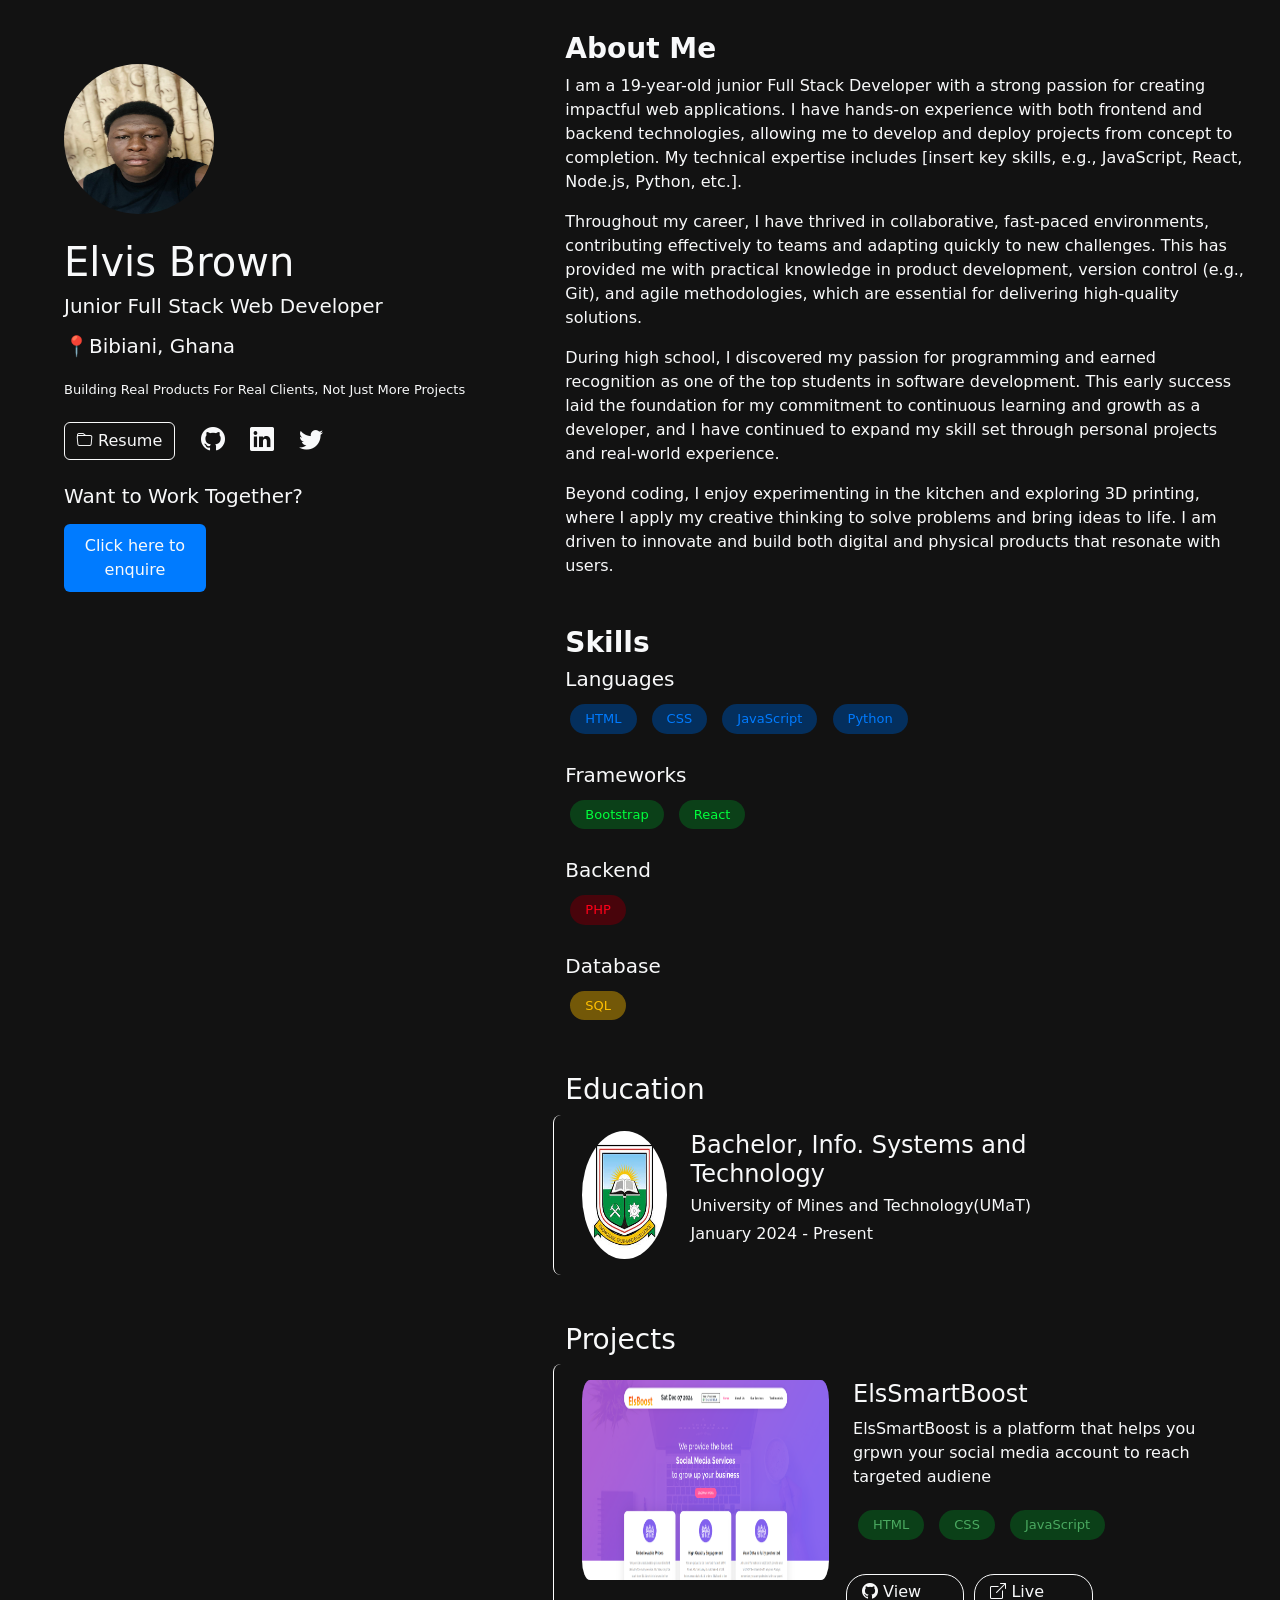
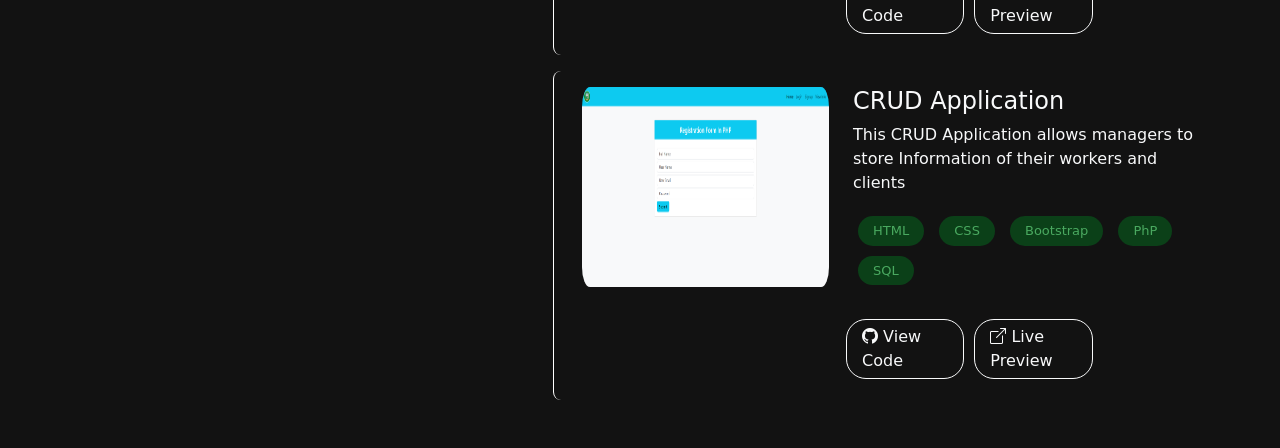
==== index.html @ 8529e6ae "index.html" ====
<!DOCTYPE html>
<html lang="en">
    <head>
        <meta charset="UTF-8">
        <meta name="viewport" content="width=device-width, initial-scale=1.0">
        <title>Elvis Brown - Portfolio</title>
        <link
            href="https://cdn.jsdelivr.net/npm/bootstrap@5.3.0/dist/css/bootstrap.min.css"
            rel="stylesheet">
        <link rel="stylesheet"
            href="https://cdn.jsdelivr.net/npm/bootstrap-icons@1.7.2/font/bootstrap-icons.css">
        <link rel="stylesheet" href="assets/css/style.css">

    </head>
    <body>
        <div class="container-fluid">
            <div class="row">
                <div class="col-lg-5 col-md-5 col-12 fixed-section">
                    <img src="assets/images/header-img.jpg" alt="Elvis Brown"
                        class="profile-img mb-4">
                    <h1>Elvis Brown</h1>
                    <h5>Junior Full Stack Web Developer</p>
                    <h5> 📍Bibiani, Ghana</h5>
                    <h6 class="mt-4" style="font-size: small;">Building Real
                        Products For Real Clients, Not Just More
                        Projects</h6>

                    <div class="resume-social mt-4">
                        <a href="#" class="btn btn-outline-light"><i
                                class="bi bi-folder"> </i>Resume</a>
                        <div class="social-icons">
                            <a href="#"><i class="bi bi-github"></i></a>
                            <a href="#"><i class="bi bi-linkedin"></i></a>
                            <a href="#"><i class="bi bi-twitter"></i></a>
                        </div>
                    </div>

                    <h5 class="mt-4">Want to Work Together?</h5>
                    <div class="d-grid gap-2 mt-3">
                        <a href="#" class="btn btn1 btn-outline-light">Click
                            here to
                            enquire</a>
                    </div>
                </div>

                <div class="col-lg-7 col-md-7 col-12 scrollable-section">
                    <section class="mb-5">
                        <h3><b>About Me</b></h3>
                        <p>I am a 19-year-old junior Full Stack Developer with a
                            strong passion for creating impactful web
                            applications. I have hands-on experience with both
                            frontend and backend technologies, allowing me to
                            develop and deploy projects from concept to
                            completion. My technical expertise includes [insert
                            key skills, e.g., JavaScript, React, Node.js,
                            Python, etc.].</p> <p>Throughout my career, I have
                            thrived in collaborative, fast-paced environments,
                            contributing effectively to teams and adapting
                            quickly to new challenges. This has provided me with
                            practical knowledge in product development, version
                            control (e.g., Git), and agile methodologies, which
                            are essential for delivering high-quality
                            solutions.</p> <p>During high school, I discovered
                            my passion for programming and earned recognition as
                            one of the top students in software development.
                            This early success laid the foundation for my
                            commitment to continuous learning and growth as a
                            developer, and I have continued to expand my skill
                            set through personal projects and real-world
                            experience.</p> <p>Beyond coding, I enjoy
                            experimenting in the kitchen and exploring 3D
                            printing, where I apply my creative thinking to
                            solve problems and bring ideas to life. I am driven
                            to innovate and build both digital and physical
                            products that resonate with users.</p>
                    </section>

                    <section class="mb-5">
                        <h3><b>Skills</b></h3>
                        <div class="languages mb-4">
                            <h5>Languages</h5>
                            <span class="skill-item">HTML</span>
                            <span class="skill-item">CSS</span>
                            <span class="skill-item">JavaScript</span>
                            <span class="skill-item">Python</span>
                        </div>
                        <div class="frameworks mb-4">
                            <h5>Frameworks</h5>
                            <span class="skill-item">Bootstrap</span>
                            <span class="skill-item">React</span>
                        </div>
                        <div class="backend mb-4">
                            <h5>Backend</h5>
                            <span class="skill-item">PHP</span>
                        </div>
                        <div class="database mb-4">
                            <h5>Database</h5>
                            <span class="skill-item">SQL</span>
                        </div>
                    </section>

                    <section class="mb-5">
                        <h3>Education</h3>
                        <div class="project-card row col-12"
                            style="border-left: 1px solid white; border-right: none; border-bottom: none; border-top: none;">
                            <img src="assets/images/shool.jpeg"
                                class="col-lg-2 col-md-5 col-sm-12 Education-img rounded-circle"
                                alt="Education Image">

                            <div
                                class="project-text col-lg-7 col-md-7 col-sm-12">
                                <h4>Bachelor, Info. Systems and
                                    Technology</h4>
                                <h6 class="text-light">University of Mines and
                                    Technology(UMaT)</h5>
                                <h6 class="text-light">January 2024 -
                                    Present</p>
                            </div>
                        </div>
                    </section>

                    <section>
                        <h3>Projects</h3>
                        <div class="project-card row col-12"
                            style="border-left: 1px solid white; border-right: none; border-bottom: none; border-top: none;">
                            <img src="assets/images/boost.png"  height="200vh"
                                style="border-radius: 20px;"
                                alt="Project 1 Image"
                                class="col-lg-5 col-md-5 col-sm-12">

                            <div
                                class="project-text col-lg-7 col-md-7 col-sm-12">
                                <h4>ElsSmartBoost</h4>
                                <p class="text-light mb-3">ElsSmartBoost is
                                    a
                                    platform that helps you grpwn your
                                    social media account to reach targeted
                                    audiene
                                </p>
                                <span class="skill-item">HTML</span>
                                <span class="skill-item">CSS</span>
                                <span class="skill-item">JavaScript</span>

                                <br><br>
                                <div class="row col-12">
                                    <a href="#" class="btn-action col-lg-4 col-md-6 col-sm-12"><i
                                            class="bi bi-github"></i> View
                                        Code</a>
                                    <a href="#" class="btn-action col-lg-4 col-md-6 col-sm-12"><i
                                            class="bi bi-box-arrow-up-right"></i>
                                        Live Preview</a>
                                </div>
                            </div>
                        </div>

                        <div class="project-card row col-12"
                            style="border-left: 1px solid white; border-right: none; border-bottom: none; border-top: none;">
                            <img src="assets/images/CRUD.png" height="200vh"
                                style="border-radius: 20px;"
                                alt="Project 1 Image"
                                class="col-lg-5 col-md-5 col-sm-12">

                            <div
                                class="project-text col-lg-7 col-md-7 col-sm-12">
                                <h4>CRUD Application</h4>
                                <p class="text-light mb-3">This CRUD
                                    Application
                                    allows managers to store Information of
                                    their
                                    workers and clients
                                </p>
                                <span class="skill-item">HTML</span>
                                <span class="skill-item">CSS</span>
                                <span class="skill-item">Bootstrap</span>
                                <span class="skill-item">PhP</span>
                                <span class="skill-item">SQL</span>
                                <br><br>
                                <div class="row col-12">
                                    <a href="#" class="btn-action col-lg-4 col-md-12 col-sm-3"><i
                                            class="bi bi-github"></i> View
                                        Code</a>
                                    <a href="#" class="btn-action col-lg-4 col-md-12 col-sm-3"><i
                                            class="bi bi-box-arrow-up-right"></i>
                                        Live Preview</a>
                                </div>
                            </div>
                        </div>

                    </section>
                </div>
            </div>
        </div>

        <script
            src="https://cdn.jsdelivr.net/npm/bootstrap@5.3.0/dist/js/bootstrap.bundle.min.js"></script>
    </body>
</html>
---- assets/css/style.css ----
body {
    background-color: #121212;
    color: #f8f9fa;
}

.fixed-section {
    height: 100vh;
    padding: 4rem;
    background: #121212;
    z-index: 1000;
    overflow-y: auto;
    /* Enable scrolling */
    position: sticky;
    /* Keep it fixed */
    top: 0;

}

.scrollable-section {
    padding: 2rem;
    min-height: 100vh;
    background-color: #121212;
   
}

.profile-img {
    width: 150px;
    height: 150px;
    border-radius: 50%;
    display: block;
    background: #2a2a2a;
}

.social-icons a {
    margin: 0 10px;
    font-size: 1.5rem;
    color: #f8f9fa;
    text-decoration: none;
}

.skill-item {
    border-width: 2px;
    border-style: solid;
    padding: 5px 15px;
    border-radius: 20px;
    margin: 5px;
    display: inline-block;
    font-size: small;
}

.project-card {
    border: 1px solid #333;
    padding: 1rem;
    margin-bottom: 1rem;
    border-radius: 8px;

}

.btn-action {
    padding: 5px 15px;
    border-radius: 20px;
    margin: 5px;
    text-decoration: none;
    color: #f8f9fa;
    border: 1px solid #f8f9fa;
}

.btn1 {
    width: 35%;
    background-color: #007bff;
    border: none;
    padding: 10px;
}



.btn-action:hover {
    background-color: #333;
    color: #fff;
}

.languages .skill-item {
    background: #042f5d;
    border: none;
    color: #007bff;
}

.frameworks .skill-item {
    background-color: #0b4018;
    color: #00ff3c;
    border: none;
}

.backend .skill-item {
    background-color: #48040b;
    color: #ff0019;
    border: none;
}

.database .skill-item {
    background-color: #735808;
    color: #ffbf00;
    border: none;
}

.resume-social {
    display: flex;
    gap: 1rem;
}

.project-card+img {
    width: 100%;
    max-height: 400vh;
    object-fit: cover;
    margin-bottom: 1rem;
    border-radius: 8px;
}

.project-text .skill-item {
    background-color: #0b4018;
    color: #4aa960;
    border: none;
}

@media (max-width: 576px) {
    .fixed-section, .scrollable-section {
        width: 100%;
    }

    .fixed-section {
        position: static;
        height: auto;
        padding: 1rem;
    }

    .btn1 {
        width: 50%;
        background-color: #007bff;
        border: none;
    }

    .Education-img{
        height: 100px;
        width: 150px;
    }
}
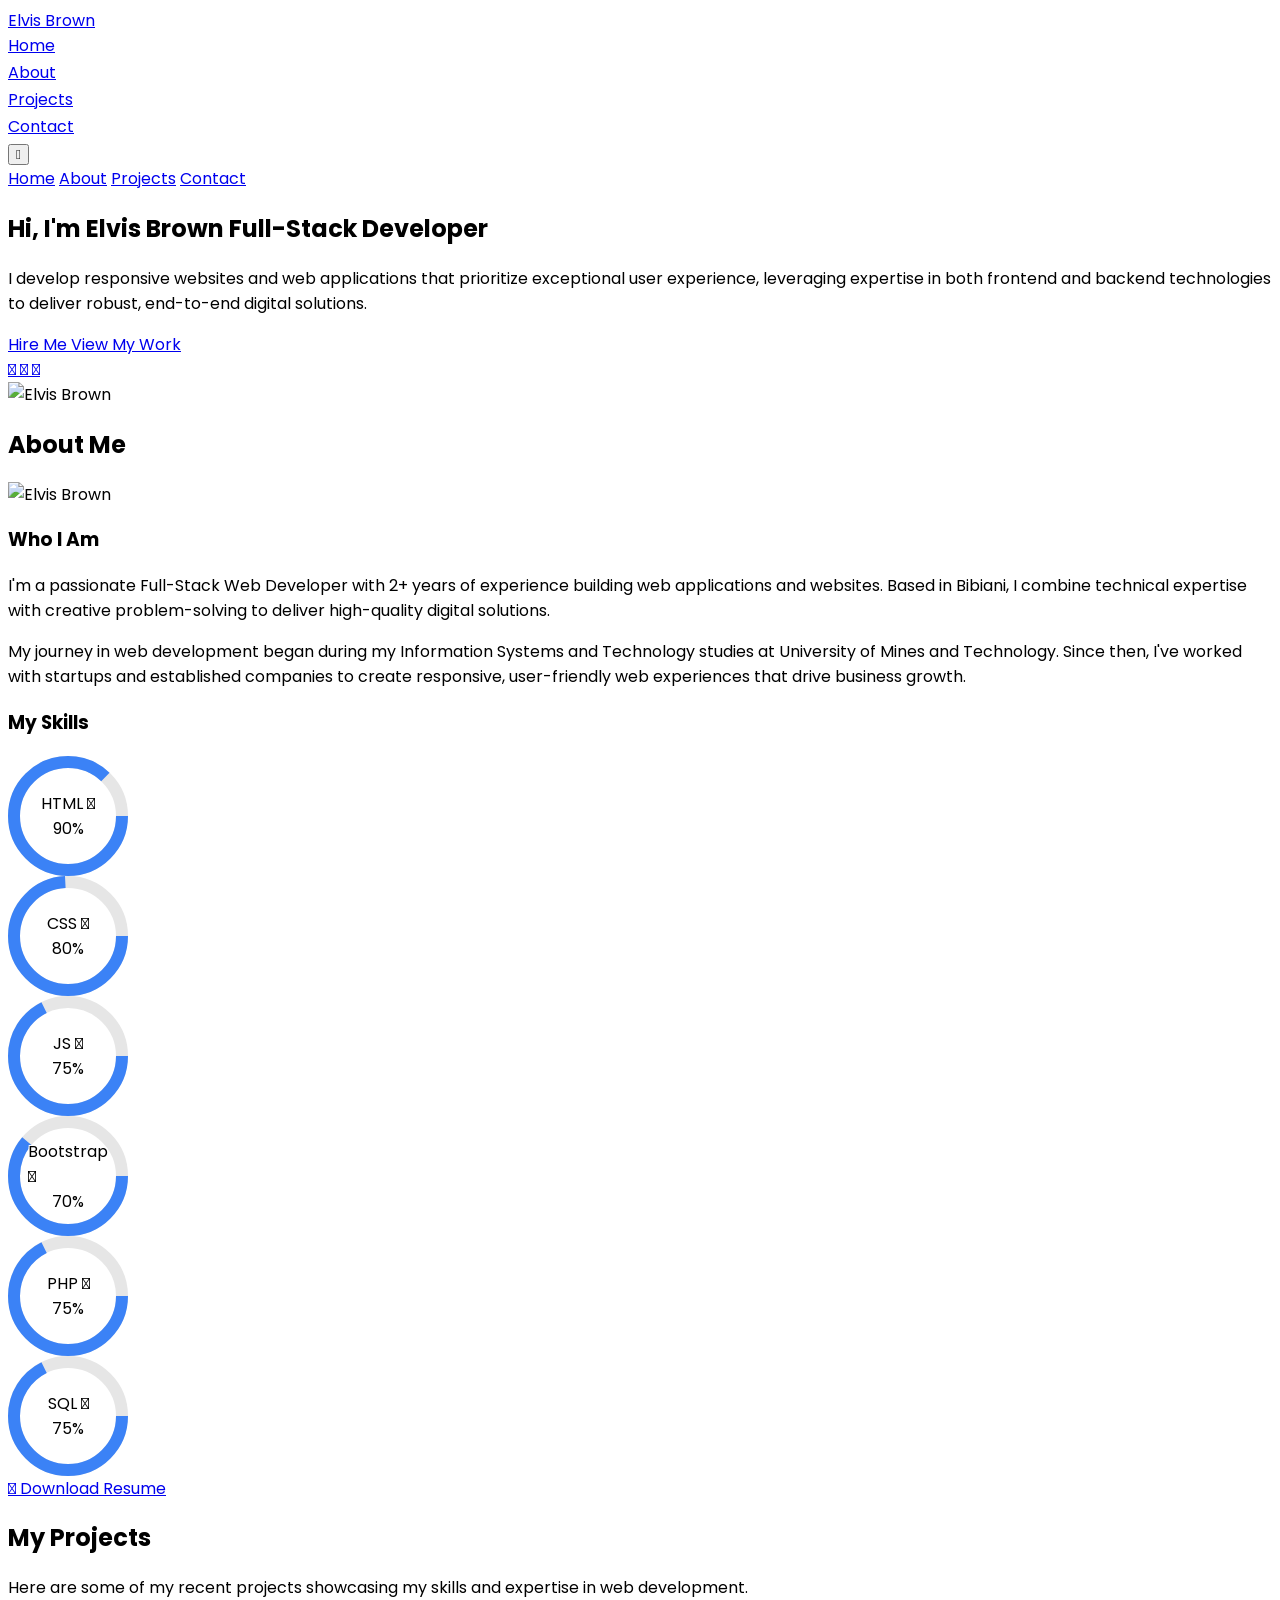
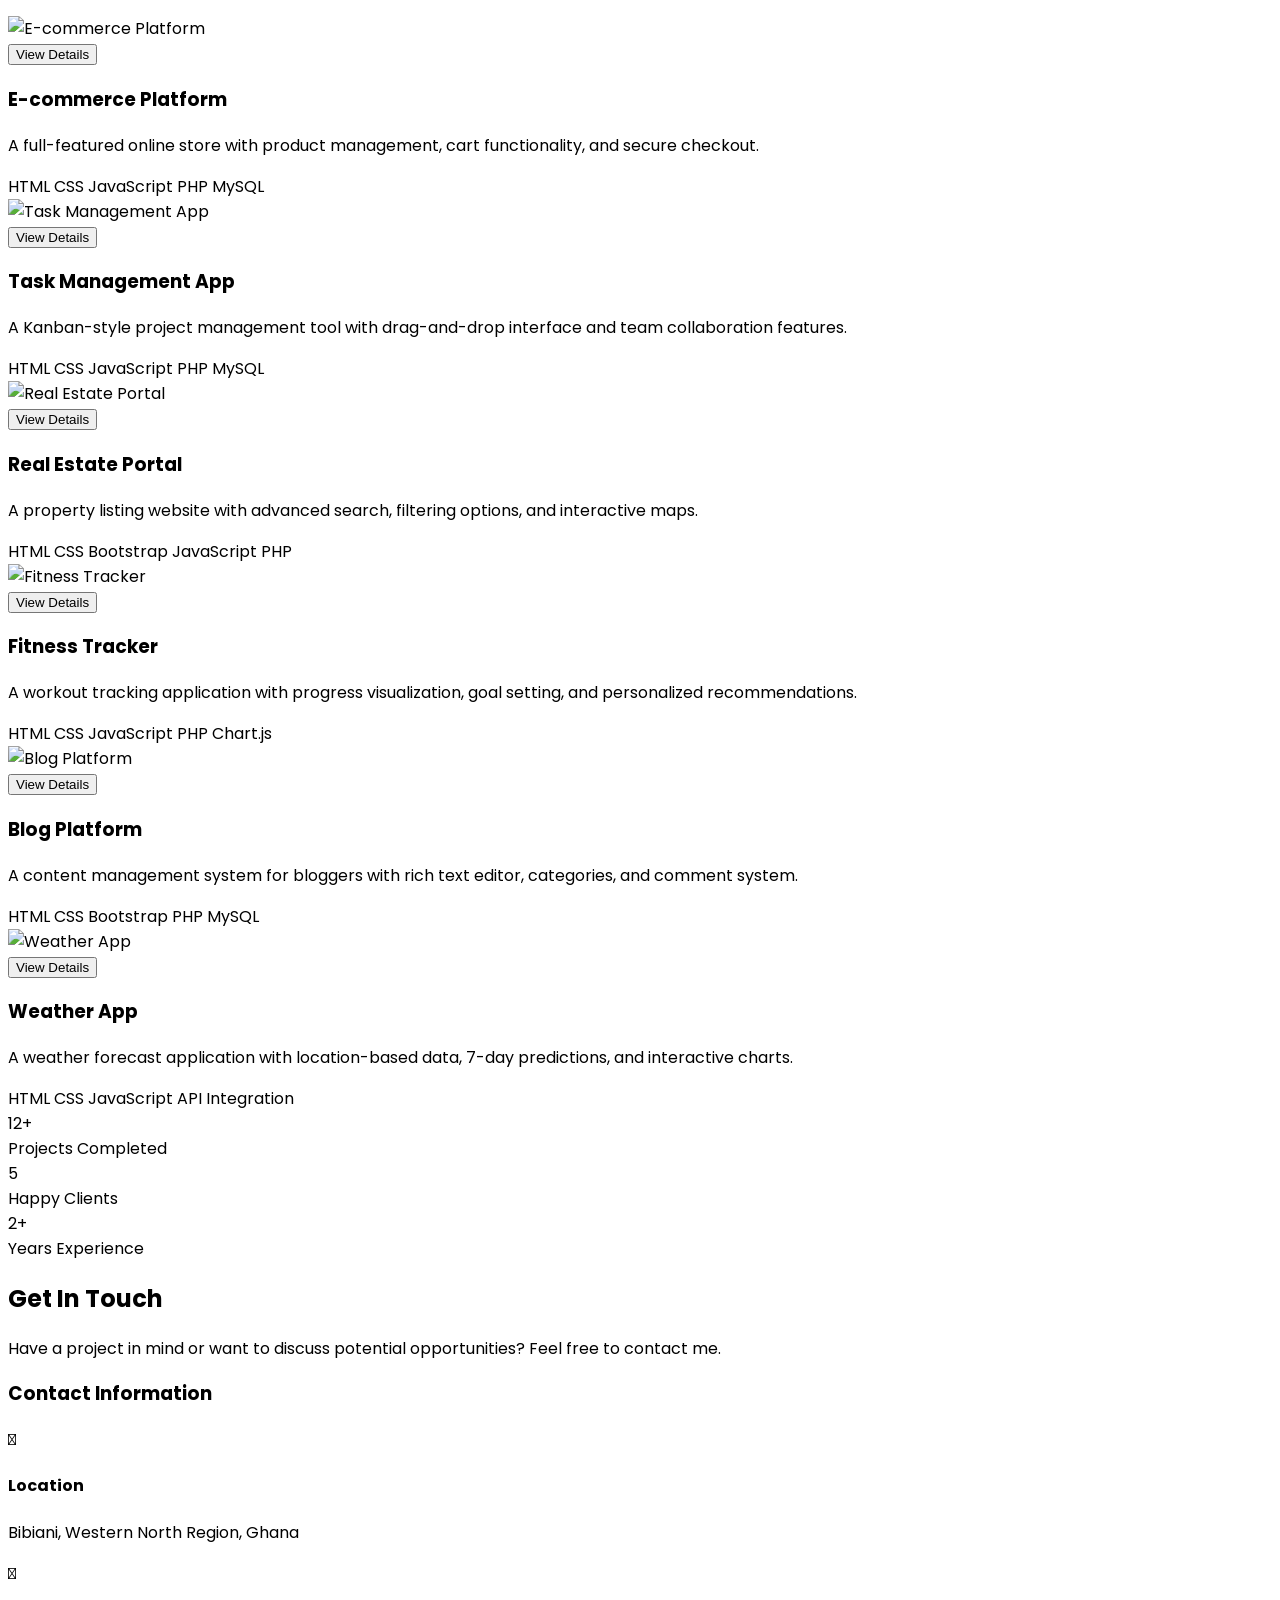
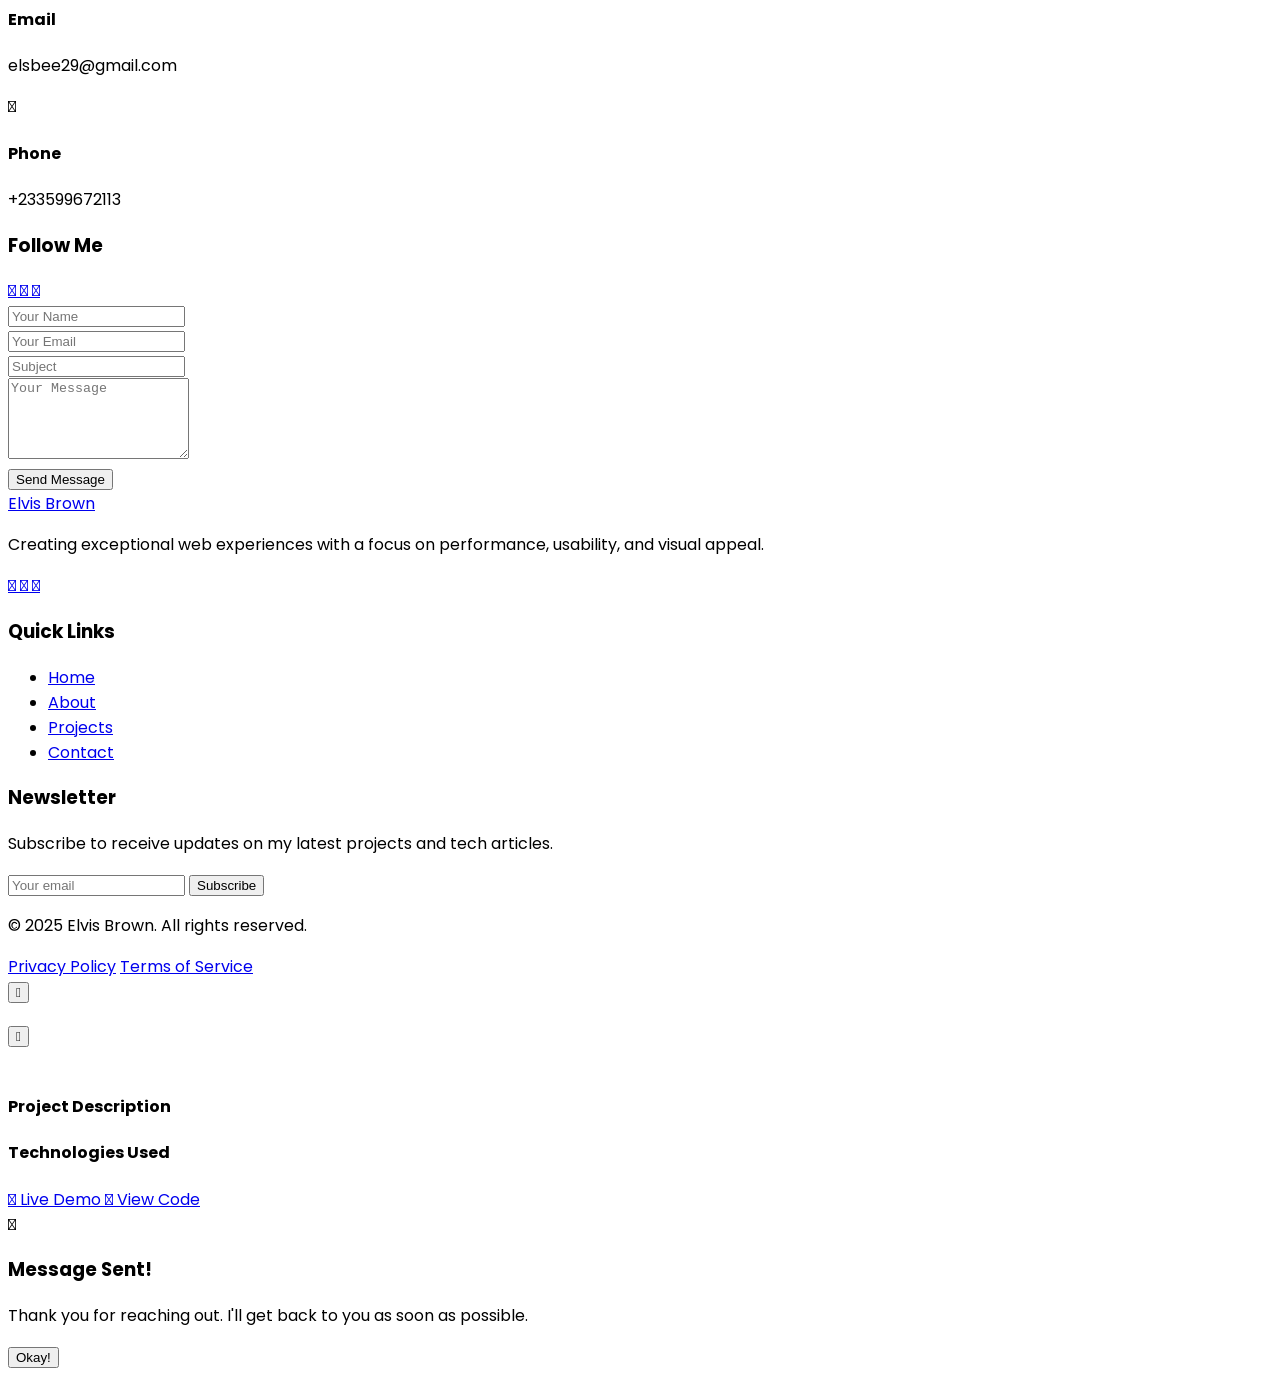
==== commit acdeb147: "Add files via upload" ====
--- a/index.html
+++ b/index.html
@@ -1,197 +1,1403 @@
-<!DOCTYPE html>
-<html lang="en">
-    <head>
-        <meta charset="UTF-8">
-        <meta name="viewport" content="width=device-width, initial-scale=1.0">
-        <title>Elvis Brown - Portfolio</title>
-        <link
-            href="https://cdn.jsdelivr.net/npm/bootstrap@5.3.0/dist/css/bootstrap.min.css"
-            rel="stylesheet">
-        <link rel="stylesheet"
-            href="https://cdn.jsdelivr.net/npm/bootstrap-icons@1.7.2/font/bootstrap-icons.css">
-        <link rel="stylesheet" href="assets/css/style.css">
-
-    </head>
-    <body>
-        <div class="container-fluid">
-            <div class="row">
-                <div class="col-lg-5 col-md-5 col-12 fixed-section">
-                    <img src="assets/images/header-img.jpg" alt="Elvis Brown"
-                        class="profile-img mb-4">
-                    <h1>Elvis Brown</h1>
-                    <h5>Junior Full Stack Web Developer</p>
-                    <h5> 📍Bibiani, Ghana</h5>
-                    <h6 class="mt-4" style="font-size: small;">Building Real
-                        Products For Real Clients, Not Just More
-                        Projects</h6>
-
-                    <div class="resume-social mt-4">
-                        <a href="#" class="btn btn-outline-light"><i
-                                class="bi bi-folder"> </i>Resume</a>
-                        <div class="social-icons">
-                            <a href="#"><i class="bi bi-github"></i></a>
-                            <a href="#"><i class="bi bi-linkedin"></i></a>
-                            <a href="#"><i class="bi bi-twitter"></i></a>
-                        </div>
-                    </div>
-
-                    <h5 class="mt-4">Want to Work Together?</h5>
-                    <div class="d-grid gap-2 mt-3">
-                        <a href="#" class="btn btn1 btn-outline-light">Click
-                            here to
-                            enquire</a>
-                    </div>
-                </div>
-
-                <div class="col-lg-7 col-md-7 col-12 scrollable-section">
-                    <section class="mb-5">
-                        <h3><b>About Me</b></h3>
-                        <p>I am a 19-year-old junior Full Stack Developer with a
-                            strong passion for creating impactful web
-                            applications. I have hands-on experience with both
-                            frontend and backend technologies, allowing me to
-                            develop and deploy projects from concept to
-                            completion. My technical expertise includes [insert
-                            key skills, e.g., JavaScript, React, Node.js,
-                            Python, etc.].</p> <p>Throughout my career, I have
-                            thrived in collaborative, fast-paced environments,
-                            contributing effectively to teams and adapting
-                            quickly to new challenges. This has provided me with
-                            practical knowledge in product development, version
-                            control (e.g., Git), and agile methodologies, which
-                            are essential for delivering high-quality
-                            solutions.</p> <p>During high school, I discovered
-                            my passion for programming and earned recognition as
-                            one of the top students in software development.
-                            This early success laid the foundation for my
-                            commitment to continuous learning and growth as a
-                            developer, and I have continued to expand my skill
-                            set through personal projects and real-world
-                            experience.</p> <p>Beyond coding, I enjoy
-                            experimenting in the kitchen and exploring 3D
-                            printing, where I apply my creative thinking to
-                            solve problems and bring ideas to life. I am driven
-                            to innovate and build both digital and physical
-                            products that resonate with users.</p>
-                    </section>
-
-                    <section class="mb-5">
-                        <h3><b>Skills</b></h3>
-                        <div class="languages mb-4">
-                            <h5>Languages</h5>
-                            <span class="skill-item">HTML</span>
-                            <span class="skill-item">CSS</span>
-                            <span class="skill-item">JavaScript</span>
-                            <span class="skill-item">Python</span>
-                        </div>
-                        <div class="frameworks mb-4">
-                            <h5>Frameworks</h5>
-                            <span class="skill-item">Bootstrap</span>
-                            <span class="skill-item">React</span>
-                        </div>
-                        <div class="backend mb-4">
-                            <h5>Backend</h5>
-                            <span class="skill-item">PHP</span>
-                        </div>
-                        <div class="database mb-4">
-                            <h5>Database</h5>
-                            <span class="skill-item">SQL</span>
-                        </div>
-                    </section>
-
-                    <section class="mb-5">
-                        <h3>Education</h3>
-                        <div class="project-card row col-12"
-                            style="border-left: 1px solid white; border-right: none; border-bottom: none; border-top: none;">
-                            <img src="assets/images/shool.jpeg"
-                                class="col-lg-2 col-md-5 col-sm-12 Education-img rounded-circle"
-                                alt="Education Image">
-
-                            <div
-                                class="project-text col-lg-7 col-md-7 col-sm-12">
-                                <h4>Bachelor, Info. Systems and
-                                    Technology</h4>
-                                <h6 class="text-light">University of Mines and
-                                    Technology(UMaT)</h5>
-                                <h6 class="text-light">January 2024 -
-                                    Present</p>
-                            </div>
-                        </div>
-                    </section>
-
-                    <section>
-                        <h3>Projects</h3>
-                        <div class="project-card row col-12"
-                            style="border-left: 1px solid white; border-right: none; border-bottom: none; border-top: none;">
-                            <img src="assets/images/boost.png"  height="200vh"
-                                style="border-radius: 20px;"
-                                alt="Project 1 Image"
-                                class="col-lg-5 col-md-5 col-sm-12">
-
-                            <div
-                                class="project-text col-lg-7 col-md-7 col-sm-12">
-                                <h4>ElsSmartBoost</h4>
-                                <p class="text-light mb-3">ElsSmartBoost is
-                                    a
-                                    platform that helps you grpwn your
-                                    social media account to reach targeted
-                                    audiene
-                                </p>
-                                <span class="skill-item">HTML</span>
-                                <span class="skill-item">CSS</span>
-                                <span class="skill-item">JavaScript</span>
-
-                                <br><br>
-                                <div class="row col-12">
-                                    <a href="#" class="btn-action col-lg-4 col-md-6 col-sm-12"><i
-                                            class="bi bi-github"></i> View
-                                        Code</a>
-                                    <a href="#" class="btn-action col-lg-4 col-md-6 col-sm-12"><i
-                                            class="bi bi-box-arrow-up-right"></i>
-                                        Live Preview</a>
-                                </div>
-                            </div>
-                        </div>
-
-                        <div class="project-card row col-12"
-                            style="border-left: 1px solid white; border-right: none; border-bottom: none; border-top: none;">
-                            <img src="assets/images/CRUD.png" height="200vh"
-                                style="border-radius: 20px;"
-                                alt="Project 1 Image"
-                                class="col-lg-5 col-md-5 col-sm-12">
-
-                            <div
-                                class="project-text col-lg-7 col-md-7 col-sm-12">
-                                <h4>CRUD Application</h4>
-                                <p class="text-light mb-3">This CRUD
-                                    Application
-                                    allows managers to store Information of
-                                    their
-                                    workers and clients
-                                </p>
-                                <span class="skill-item">HTML</span>
-                                <span class="skill-item">CSS</span>
-                                <span class="skill-item">Bootstrap</span>
-                                <span class="skill-item">PhP</span>
-                                <span class="skill-item">SQL</span>
-                                <br><br>
-                                <div class="row col-12">
-                                    <a href="#" class="btn-action col-lg-4 col-md-12 col-sm-3"><i
-                                            class="bi bi-github"></i> View
-                                        Code</a>
-                                    <a href="#" class="btn-action col-lg-4 col-md-12 col-sm-3"><i
-                                            class="bi bi-box-arrow-up-right"></i>
-                                        Live Preview</a>
-                                </div>
-                            </div>
-                        </div>
-
-                    </section>
-                </div>
-            </div>
-        </div>
-
-        <script
-            src="https://cdn.jsdelivr.net/npm/bootstrap@5.3.0/dist/js/bootstrap.bundle.min.js"></script>
-    </body>
-</html>
+<!DOCTYPE html>
+<html lang="en">
+
+<head>
+  <meta charset="UTF-8">
+  <meta name="viewport" content="width=device-width, initial-scale=1.0">
+  <title>Elvis Brown - Web Developer Portfolio</title>
+  <meta name="description"
+    content="Professional web developer specializing in full-stack development with HTML, CSS, JavaScript, PHP and SQL">
+  <link rel="preconnect" href="https://fonts.googleapis.com">
+  <link rel="preconnect" href="https://fonts.gstatic.com" crossorigin>
+  <link href="https://fonts.googleapis.com/css2?family=Pacifico&display=swap" rel="stylesheet">
+  <link href="https://fonts.googleapis.com/css2?family=Poppins:wght@300;400;500;600;700&display=swap" rel="stylesheet">
+  <link href="https://cdn.jsdelivr.net/npm/remixicon@4.5.0/fonts/remixicon.css" rel="stylesheet">
+  <script src="https://cdn.tailwindcss.com/3.4.16"></script>
+  <script>tailwind.config = { theme: { extend: { colors: { primary: '#3b82f6', secondary: '#10b981' }, borderRadius: { 'none': '0px', 'sm': '4px', DEFAULT: '8px', 'md': '12px', 'lg': '16px', 'xl': '20px', '2xl': '24px', '3xl': '32px', 'full': '9999px', 'button': '8px' } } } }</script>
+  <script src="https://cdnjs.cloudflare.com/ajax/libs/echarts/5.5.0/echarts.min.js"></script>
+  <style>
+    :where([class^="ri-"])::before {
+      content: "\f3c2";
+    }
+
+    body {
+      font-family: 'Poppins', sans-serif;
+      scroll-behavior: smooth;
+    }
+
+    .hero-bg {
+      background-image: url('https://readdy.ai/api/search-image?query=modern%20abstract%20gradient%20background%20with%20blue%20and%20purple%20tones%2C%20soft%20geometric%20shapes%2C%20professional%20and%20clean%20design%2C%20perfect%20for%20web%20developer%20portfolio%20hero%20section%2C%20minimal%20style%20with%20space%20for%20text%20on%20the%20left%20side&width=1920&height=1080&seq=1&orientation=landscape');
+      background-size: cover;
+      background-position: center;
+    }
+
+    .skill-circle {
+      width: 120px;
+      height: 120px;
+      position: relative;
+    }
+
+    .skill-circle-inner {
+      position: absolute;
+      top: 50%;
+      left: 50%;
+      transform: translate(-50%, -50%);
+      display: flex;
+      flex-direction: column;
+      align-items: center;
+      justify-content: center;
+    }
+
+    .skill-progress {
+      stroke-dashoffset: calc(440 - (440 * var(--progress)) / 100);
+      transition: stroke-dashoffset 1s ease;
+    }
+
+    input:focus,
+    textarea:focus {
+      outline: none;
+      border-color: #3b82f6;
+    }
+
+    input[type="range"]::-webkit-slider-thumb {
+      -webkit-appearance: none;
+      appearance: none;
+      width: 18px;
+      height: 18px;
+      background: #3b82f6;
+      border-radius: 50%;
+      cursor: pointer;
+    }
+
+    .project-card:hover .project-overlay {
+      opacity: 1;
+    }
+
+    .nav-link.active {
+      color: #3b82f6;
+      font-weight: 500;
+    }
+
+    .nav-link::after {
+      content: '';
+      display: block;
+      width: 0;
+      height: 2px;
+      background: #3b82f6;
+      transition: width 0.3s;
+    }
+
+    .nav-link.active::after,
+    .nav-link:hover::after {
+      width: 100%;
+    }
+
+    .modal {
+      transition: opacity 0.3s ease, visibility 0.3s ease;
+    }
+
+    .text-shadow-white {
+      text-shadow: -1px -1px 0 #fff, 1px -1px 0 #fff, -1px 1px 0 #fff, 1px 1px 0 #fff;
+    }
+  </style>
+</head>
+
+<body class="bg-gray-50">
+  <!-- Navigation -->
+  <nav class="fixed top-0 left-0 w-full bg-white bg-opacity-95 shadow-sm z-50 px-4 md:px-6">
+    <div class="max-w-7xl mx-auto flex items-center justify-between h-16 md:h-20">
+      <a href="#" class="text-2xl font-['Pacifico'] text-primary">Elvis Brown</a>
+      <div class="hidden md:flex items-center space-x-8">
+        <a href="#home" class="nav-link text-gray-700 hover:text-primary transition-colors duration-300 active">Home</a>
+        <a href="#about" class="nav-link text-gray-700 hover:text-primary transition-colors duration-300">About</a>
+        <a href="#projects"
+          class="nav-link text-gray-700 hover:text-primary transition-colors duration-300">Projects</a>
+        <a href="#contact" class="nav-link text-gray-700 hover:text-primary transition-colors duration-300">Contact</a>
+      </div>
+      <div class="md:hidden">
+        <button id="menu-toggle" class="w-10 h-10 flex items-center justify-center text-gray-700">
+          <i class="ri-menu-line ri-lg"></i>
+        </button>
+      </div>
+    </div>
+    <!-- Mobile menu -->
+    <div id="mobile-menu" class="md:hidden hidden bg-white pb-4">
+      <div class="flex flex-col space-y-4 px-4">
+        <a href="#home" class="py-2 text-gray-700 hover:text-primary transition-colors duration-300">Home</a>
+        <a href="#about" class="py-2 text-gray-700 hover:text-primary transition-colors duration-300">About</a>
+        <a href="#projects" class="py-2 text-gray-700 hover:text-primary transition-colors duration-300">Projects</a>
+        <a href="#contact" class="py-2 text-gray-700 hover:text-primary transition-colors duration-300">Contact</a>
+      </div>
+    </div>
+  </nav>
+  <!-- Hero Section -->
+  <section id="home" class="hero-bg min-h-screen flex flex-col md:flex-row items-center pt-16 relative overflow-hidden">
+    <div class="absolute inset-0 bg-gradient-to-r from-black/30 to-transparent"></div>
+    <div class="absolute inset-0">
+      <div class="animate-float-1 absolute top-[10%] left-[5%] w-24 h-24 bg-primary/20 rounded-full blur-xl"></div>
+      <div class="animate-float-2 absolute top-[30%] right-[15%] w-32 h-32 bg-white/20 rounded-full blur-xl"></div>
+      <div class="animate-float-3 absolute bottom-[20%] left-[20%] w-40 h-40 bg-primary/10 rounded-full blur-xl"></div>
+    </div>
+    <div class="w-full max-w-7xl mx-auto px-4 md:px-6 relative">
+      <div class="w-full md:w-1/2 py-16 md:py-0 animate-fade-in">
+        <h1 class="text-4xl md:text-5xl lg:text-6xl font-bold text-white mb-6">
+          <span class="block animate-slide-up opacity-0" style="animation-delay: 0.2s">Hi, I'm Elvis Brown</span>
+          <span class="block mt-2 text-primary animate-slide-up opacity-0 text-shadow-white"
+            style="animation-delay: 0.4s">Full-Stack
+            Developer</span>
+        </h1>
+        <p class="text-lg text-white/90 mb-8 max-w-lg animate-slide-up opacity-0" style="animation-delay: 0.6s">
+          I develop responsive websites and web applications that prioritize exceptional user experience, leveraging
+          expertise in both frontend and backend technologies to deliver robust, end-to-end digital solutions.
+        </p>
+        <div class="flex flex-wrap gap-4 animate-slide-up opacity-0" style="animation-delay: 0.8s">
+          <a href="#contact"
+            class="px-8 py-3 bg-primary text-white font-medium rounded-button transition-all duration-300 hover:bg-primary/90 hover:shadow-lg whitespace-nowrap hover:scale-105">
+            Hire Me
+          </a>
+          <a href="#projects"
+            class="px-8 py-3 bg-white text-primary font-medium rounded-button transition-all duration-300 hover:bg-gray-100 whitespace-nowrap hover:scale-105">
+            View My Work
+          </a>
+        </div>
+        <div class="flex items-center mt-12 space-x-4 animate-slide-up opacity-0" style="animation-delay: 1s">
+          <a href="https://github.com/elvisbrown-29"
+            class="w-10 h-10 flex items-center justify-center rounded-full bg-white/20 text-white hover:bg-white/30 transition-all duration-300 hover:scale-110">
+            <i class="ri-github-line"></i>
+          </a>
+          <a href="https://www.linkedin.com/in/elvisbrown/"
+            class="w-10 h-10 flex items-center justify-center rounded-full bg-white/20 text-white hover:bg-white/30 transition-all duration-300 hover:scale-110">
+            <i class="ri-linkedin-line"></i>
+          </a>
+          <a href="https://wa.me/233599672113"
+            class="w-10 h-10 flex items-center justify-center rounded-full bg-white/20 text-white hover:bg-white/30 transition-all duration-300 hover:scale-110">
+            <i class="ri-whatsapp-line"></i>
+          </a>
+        </div>
+      </div>
+    </div>
+    <div class="w-full md:w-1/2 px-4 md:px-6 mt-4 mt-4 md:mt-0 sm:mt-0">
+      <div class="rounded-lg overflow-hidden shadow-lg w-full max-w-md mx-auto animate-fade-in mt-4 mt-4 sm:mt-0">
+        <img
+          src="https://readdy.ai/api/search-image?query=professional%20portrait%20of%20a%20male%20web%20developer%20in%20his%20early%2030s%20with%20short%20brown%20hair%20and%20friendly%20smile%2C%20wearing%20casual%20business%20attire%2C%20sitting%20at%20a%20modern%20desk%20with%20computer%20screens%20showing%20code%20in%20background%2C%20warm%20lighting%2C%20professional%20photography&width=600&height=800&seq=2&orientation=portrait"
+          alt="Elvis Brown" class="w-full h-auto object-cover">
+      </div>
+    </div>
+  </section>
+  <style>
+    @keyframes float-1 {
+
+      0%,
+      100% {
+        transform: translate(0, 0) rotate(0deg);
+      }
+
+      25% {
+        transform: translate(20px, 20px) rotate(5deg);
+      }
+
+      50% {
+        transform: translate(-10px, 40px) rotate(-5deg);
+      }
+
+      75% {
+        transform: translate(-30px, 20px) rotate(3deg);
+      }
+    }
+
+    @keyframes float-2 {
+
+      0%,
+      100% {
+        transform: translate(0, 0) rotate(0deg);
+      }
+
+      25% {
+        transform: translate(-20px, -15px) rotate(-3deg);
+      }
+
+      50% {
+        transform: translate(15px, -25px) rotate(5deg);
+      }
+
+      75% {
+        transform: translate(20px, -10px) rotate(-2deg);
+      }
+    }
+
+    @keyframes float-3 {
+
+      0%,
+      100% {
+        transform: translate(0, 0) rotate(0deg);
+      }
+
+      25% {
+        transform: translate(15px, -20px) rotate(3deg);
+      }
+
+      50% {
+        transform: translate(-20px, -10px) rotate(-4deg);
+      }
+
+      75% {
+        transform: translate(-15px, -25px) rotate(2deg);
+      }
+    }
+
+    @keyframes slide-up {
+      from {
+        transform: translateY(30px);
+        opacity: 0;
+      }
+
+      to {
+        transform: translateY(0);
+        opacity: 1;
+      }
+    }
+
+    @keyframes fade-in {
+      from {
+        opacity: 0;
+      }
+
+      to {
+        opacity: 1;
+      }
+    }
+
+    .animate-float-1 {
+      animation: float-1 20s infinite ease-in-out;
+    }
+
+    .animate-float-2 {
+      animation: float-2 25s infinite ease-in-out;
+    }
+
+    .animate-float-3 {
+      animation: float-3 22s infinite ease-in-out;
+    }
+
+    .animate-slide-up {
+      animation: slide-up 0.8s forwards ease-out;
+    }
+
+    .animate-fade-in {
+      animation: fade-in 1s forwards ease-out;
+    }
+  </style>
+  <!-- About Section -->
+  <section id="about" class="py-20 bg-white">
+    <div class="max-w-7xl mx-auto px-4 md:px-6">
+      <div class="text-center mb-16">
+        <h2 class="text-3xl md:text-4xl font-bold text-gray-800 mb-4">About Me</h2>
+        <div class="w-20 h-1 bg-primary mx-auto"></div>
+      </div>
+      <div class="flex flex-col md:flex-row gap-12 items-center">
+        <div class="w-full md:w-2/5">
+          <div class="rounded-lg overflow-hidden shadow-lg">
+            <img
+              src="https://readdy.ai/api/search-image?query=professional%20portrait%20of%20a%20male%20web%20developer%20in%20his%20early%2030s%20with%20short%20brown%20hair%20and%20friendly%20smile%2C%20wearing%20casual%20business%20attire%2C%20sitting%20at%20a%20modern%20desk%20with%20computer%20screens%20showing%20code%20in%20background%2C%20warm%20lighting%2C%20professional%20photography&width=600&height=800&seq=2&orientation=portrait"
+              alt="Elvis Brown" class="w-full h-auto object-cover">
+          </div>
+        </div>
+        <div class="w-full md:w-3/5">
+          <h3 class="text-2xl font-semibold text-gray-800 mb-4">Who I Am</h3>
+          <p class="text-gray-600 mb-6">
+            I'm a passionate Full-Stack Web Developer with 2+ years of experience building web applications and
+            websites. Based in Bibiani, I combine technical expertise with creative problem-solving to deliver
+            high-quality digital solutions.
+          </p>
+          <p class="text-gray-600 mb-8">
+            My journey in web development began during my Information Systems and Technology studies at University of
+            Mines and Technology. Since then, I've
+            worked with startups and established companies to create responsive, user-friendly web experiences that
+            drive business growth.
+          </p>
+          <div class="mb-8">
+            <h3 class="text-2xl font-semibold text-gray-800 mb-6">My Skills</h3>
+            <div class="grid grid-cols-2 md:grid-cols-3 gap-6">
+              <div class="skill-circle mx-auto">
+                <svg width="120" height="120" viewBox="0 0 120 120">
+                  <circle cx="60" cy="60" r="54" fill="none" stroke="#e6e6e6" stroke-width="12" />
+                  <circle cx="60" cy="60" r="54" fill="none" stroke="#3b82f6" stroke-width="12"
+                    stroke-dasharray="339.292" stroke-dashoffset="33.9292" style="--progress: 90"
+                    class="skill-progress" />
+                </svg>
+                <div class="skill-circle-inner">
+                  <div class="w-8 h-8 flex items-center justify-center text-primary mb-1">
+                    HTML
+                    <i class="ri-html5-line ri-lg"></i>
+                  </div>
+                  <span class="text-lg font-semibold">90%</span>
+                </div>
+              </div>
+              <div class="skill-circle mx-auto">
+                <svg width="120" height="120" viewBox="0 0 120 120">
+                  <circle cx="60" cy="60" r="54" fill="none" stroke="#e6e6e6" stroke-width="12" />
+                  <circle cx="60" cy="60" r="54" fill="none" stroke="#3b82f6" stroke-width="12"
+                    stroke-dasharray="339.292" stroke-dashoffset="67.8584" style="--progress: 80"
+                    class="skill-progress" />
+                </svg>
+                <div class="skill-circle-inner">
+                  <div class="w-8 h-8 flex items-center justify-center text-primary mb-1">
+                    CSS
+                    <i class="ri-css3-line ri-lg"></i>
+                  </div>
+                  <span class="text-lg font-semibold">80%</span>
+                </div>
+              </div>
+              <div class="skill-circle mx-auto">
+                <svg width="120" height="120" viewBox="0 0 120 120">
+                  <circle cx="60" cy="60" r="54" fill="none" stroke="#e6e6e6" stroke-width="12" />
+                  <circle cx="60" cy="60" r="54" fill="none" stroke="#3b82f6" stroke-width="12"
+                    stroke-dasharray="339.292" stroke-dashoffset="84.823" style="--progress: 75"
+                    class="skill-progress" />
+                </svg>
+                <div class="skill-circle-inner">
+                  <div class="w-8 h-8 flex items-center justify-center text-primary mb-1">
+                    JS
+                    <i class="ri-javascript-line ri-lg"></i>
+                  </div>
+                  <span class="text-lg font-semibold">75%</span>
+                </div>
+              </div>
+              <div class="skill-circle mx-auto">
+                <svg width="120" height="120" viewBox="0 0 120 120">
+                  <circle cx="60" cy="60" r="54" fill="none" stroke="#e6e6e6" stroke-width="12" />
+                  <circle cx="60" cy="60" r="54" fill="none" stroke="#3b82f6" stroke-width="12"
+                    stroke-dasharray="339.292" stroke-dashoffset="101.7876" style="--progress: 70"
+                    class="skill-progress" />
+                </svg>
+                <div class="skill-circle-inner">
+                  <div class="w-8 h-8 flex items-center justify-center text-primary mb-1">
+                    <span class="text-shadow-white">Bootstrap</span>
+                    <i class="ri-bootstrap-line ri-lg"></i>
+                  </div>
+                  <span class="text-lg font-semibold">70%</span>
+                </div>
+              </div>
+              <div class="skill-circle mx-auto">
+                <svg width="120" height="120" viewBox="0 0 120 120">
+                  <circle cx="60" cy="60" r="54" fill="none" stroke="#e6e6e6" stroke-width="12" />
+                  <circle cx="60" cy="60" r="54" fill="none" stroke="#3b82f6" stroke-width="12"
+                    stroke-dasharray="339.292" stroke-dashoffset="84.823" style="--progress: 75"
+                    class="skill-progress" />
+                </svg>
+                <div class="skill-circle-inner">
+                  <div class="w-8 h-8 flex items-center justify-center text-primary mb-1">
+                    PHP
+                    <i class="ri-php-line ri-lg"></i>
+                  </div>
+                  <span class="text-lg font-semibold">75%</span>
+                </div>
+              </div>
+              <div class="skill-circle mx-auto">
+                <svg width="120" height="120" viewBox="0 0 120 120">
+                  <circle cx="60" cy="60" r="54" fill="none" stroke="#e6e6e6" stroke-width="12" />
+                  <circle cx="60" cy="60" r="54" fill="none" stroke="#3b82f6" stroke-width="12"
+                    stroke-dasharray="339.292" stroke-dashoffset="84.823" style="--progress: 75"
+                    class="skill-progress" />
+                </svg>
+                <div class="skill-circle-inner">
+                  <div class="w-8 h-8 flex items-center justify-center text-primary mb-1">
+                    SQL
+                    <i class="ri-database-2-line ri-lg"></i>
+                  </div>
+                  <span class="text-lg font-semibold">75%</span>
+                </div>
+              </div>
+            </div>
+          </div>
+          <a href="#"
+            class="px-8 py-3 bg-primary text-white font-medium rounded-button transition-all duration-300 hover:bg-primary/90 hover:shadow-lg inline-flex items-center whitespace-nowrap">
+            <i class="ri-download-line mr-2"></i> Download Resume
+          </a>
+        </div>
+      </div>
+    </div>
+  </section>
+  <!-- Projects Section -->
+  <section id="projects" class="py-20 bg-gray-50">
+    <div class="max-w-7xl mx-auto px-4 md:px-6">
+      <div class="text-center mb-16">
+        <h2 class="text-3xl md:text-4xl font-bold text-gray-800 mb-4">My Projects</h2>
+        <div class="w-20 h-1 bg-primary mx-auto mb-6"></div>
+        <p class="text-gray-600 max-w-2xl mx-auto">
+          Here are some of my recent projects showcasing my skills and expertise in web development.
+        </p>
+      </div>
+      <div class="grid grid-cols-1 md:grid-cols-2 lg:grid-cols-3 gap-8">
+        <!-- Project 1 -->
+        <div
+          class="project-card bg-white rounded-lg overflow-hidden shadow-md transition-transform duration-300 hover:shadow-xl hover:-translate-y-2">
+          <div class="relative">
+            <img
+              src="https://readdy.ai/api/search-image?query=e-commerce%20website%20dashboard%20interface%20with%20product%20listings%2C%20modern%20UI%20design%2C%20clean%20layout%20with%20blue%20and%20white%20color%20scheme%2C%20professional%20web%20application%20screenshot&width=600&height=400&seq=3&orientation=landscape"
+              alt="E-commerce Platform" class="w-full h-64 object-cover object-top">
+            <div
+              class="project-overlay absolute inset-0 bg-primary/80 opacity-0 transition-opacity duration-300 flex items-center justify-center">
+              <button
+                class="view-project-btn px-6 py-2 bg-white text-primary font-medium rounded-button transition-all duration-300 hover:bg-gray-100 whitespace-nowrap"
+                data-project="1">
+                View Details
+              </button>
+            </div>
+          </div>
+          <div class="p-6">
+            <h3 class="text-xl font-semibold text-gray-800 mb-2">E-commerce Platform</h3>
+            <p class="text-gray-600 mb-4">
+              A full-featured online store with product management, cart functionality, and secure checkout.
+            </p>
+            <div class="flex flex-wrap gap-2 mb-4">
+              <span class="px-3 py-1 bg-blue-100 text-blue-600 rounded-full text-sm">HTML</span>
+              <span class="px-3 py-1 bg-blue-100 text-blue-600 rounded-full text-sm">CSS</span>
+              <span class="px-3 py-1 bg-blue-100 text-blue-600 rounded-full text-sm">JavaScript</span>
+              <span class="px-3 py-1 bg-blue-100 text-blue-600 rounded-full text-sm">PHP</span>
+              <span class="px-3 py-1 bg-blue-100 text-blue-600 rounded-full text-sm">MySQL</span>
+            </div>
+          </div>
+        </div>
+        <!-- Project 2 -->
+        <div
+          class="project-card bg-white rounded-lg overflow-hidden shadow-md transition-transform duration-300 hover:shadow-xl hover:-translate-y-2">
+          <div class="relative">
+            <img
+              src="https://readdy.ai/api/search-image?query=task%20management%20application%20interface%20with%20kanban%20board%2C%20task%20cards%2C%20modern%20UI%20design%20with%20blue%20accent%20colors%2C%20clean%20layout%2C%20professional%20web%20application%20screenshot&width=600&height=400&seq=4&orientation=landscape"
+              alt="Task Management App" class="w-full h-64 object-cover object-top">
+            <div
+              class="project-overlay absolute inset-0 bg-primary/80 opacity-0 transition-opacity duration-300 flex items-center justify-center">
+              <button
+                class="view-project-btn px-6 py-2 bg-white text-primary font-medium rounded-button transition-all duration-300 hover:bg-gray-100 whitespace-nowrap"
+                data-project="2">
+                View Details
+              </button>
+            </div>
+          </div>
+          <div class="p-6">
+            <h3 class="text-xl font-semibold text-gray-800 mb-2">Task Management App</h3>
+            <p class="text-gray-600 mb-4">
+              A Kanban-style project management tool with drag-and-drop interface and team collaboration features.
+            </p>
+            <div class="flex flex-wrap gap-2 mb-4">
+              <span class="px-3 py-1 bg-blue-100 text-blue-600 rounded-full text-sm">HTML</span>
+              <span class="px-3 py-1 bg-blue-100 text-blue-600 rounded-full text-sm">CSS</span>
+              <span class="px-3 py-1 bg-blue-100 text-blue-600 rounded-full text-sm">JavaScript</span>
+              <span class="px-3 py-1 bg-blue-100 text-blue-600 rounded-full text-sm">PHP</span>
+              <span class="px-3 py-1 bg-blue-100 text-blue-600 rounded-full text-sm">MySQL</span>
+            </div>
+          </div>
+        </div>
+        <!-- Project 3 -->
+        <div
+          class="project-card bg-white rounded-lg overflow-hidden shadow-md transition-transform duration-300 hover:shadow-xl hover:-translate-y-2">
+          <div class="relative">
+            <img
+              src="https://readdy.ai/api/search-image?query=real%20estate%20website%20interface%20showing%20property%20listings%20with%20images%20and%20details%2C%20modern%20UI%20design%20with%20blue%20accent%20colors%2C%20clean%20layout%2C%20professional%20web%20application%20screenshot&width=600&height=400&seq=5&orientation=landscape"
+              alt="Real Estate Portal" class="w-full h-64 object-cover object-top">
+            <div
+              class="project-overlay absolute inset-0 bg-primary/80 opacity-0 transition-opacity duration-300 flex items-center justify-center">
+              <button
+                class="view-project-btn px-6 py-2 bg-white text-primary font-medium rounded-button transition-all duration-300 hover:bg-gray-100 whitespace-nowrap"
+                data-project="3">
+                View Details
+              </button>
+            </div>
+          </div>
+          <div class="p-6">
+            <h3 class="text-xl font-semibold text-gray-800 mb-2">Real Estate Portal</h3>
+            <p class="text-gray-600 mb-4">
+              A property listing website with advanced search, filtering options, and interactive maps.
+            </p>
+            <div class="flex flex-wrap gap-2 mb-4">
+              <span class="px-3 py-1 bg-blue-100 text-blue-600 rounded-full text-sm">HTML</span>
+              <span class="px-3 py-1 bg-blue-100 text-blue-600 rounded-full text-sm">CSS</span>
+              <span class="px-3 py-1 bg-blue-100 text-blue-600 rounded-full text-sm">Bootstrap</span>
+              <span class="px-3 py-1 bg-blue-100 text-blue-600 rounded-full text-sm">JavaScript</span>
+              <span class="px-3 py-1 bg-blue-100 text-blue-600 rounded-full text-sm">PHP</span>
+            </div>
+          </div>
+        </div>
+        <!-- Project 4 -->
+        <div
+          class="project-card bg-white rounded-lg overflow-hidden shadow-md transition-transform duration-300 hover:shadow-xl hover:-translate-y-2">
+          <div class="relative">
+            <img
+              src="https://readdy.ai/api/search-image?query=fitness%20tracking%20application%20interface%20with%20workout%20logs%2C%20progress%20charts%2C%20modern%20UI%20design%20with%20blue%20accent%20colors%2C%20clean%20layout%2C%20professional%20web%20application%20screenshot&width=600&height=400&seq=6&orientation=landscape"
+              alt="Fitness Tracker" class="w-full h-64 object-cover object-top">
+            <div
+              class="project-overlay absolute inset-0 bg-primary/80 opacity-0 transition-opacity duration-300 flex items-center justify-center">
+              <button
+                class="view-project-btn px-6 py-2 bg-white text-primary font-medium rounded-button transition-all duration-300 hover:bg-gray-100 whitespace-nowrap"
+                data-project="4">
+                View Details
+              </button>
+            </div>
+          </div>
+          <div class="p-6">
+            <h3 class="text-xl font-semibold text-gray-800 mb-2">Fitness Tracker</h3>
+            <p class="text-gray-600 mb-4">
+              A workout tracking application with progress visualization, goal setting, and personalized
+              recommendations.
+            </p>
+            <div class="flex flex-wrap gap-2 mb-4">
+              <span class="px-3 py-1 bg-blue-100 text-blue-600 rounded-full text-sm">HTML</span>
+              <span class="px-3 py-1 bg-blue-100 text-blue-600 rounded-full text-sm">CSS</span>
+              <span class="px-3 py-1 bg-blue-100 text-blue-600 rounded-full text-sm">JavaScript</span>
+              <span class="px-3 py-1 bg-blue-100 text-blue-600 rounded-full text-sm">PHP</span>
+              <span class="px-3 py-1 bg-blue-100 text-blue-600 rounded-full text-sm">Chart.js</span>
+            </div>
+          </div>
+        </div>
+        <!-- Project 5 -->
+        <div
+          class="project-card bg-white rounded-lg overflow-hidden shadow-md transition-transform duration-300 hover:shadow-xl hover:-translate-y-2">
+          <div class="relative">
+            <img
+              src="https://readdy.ai/api/search-image?query=blog%20website%20interface%20with%20article%20listings%2C%20featured%20posts%2C%20modern%20UI%20design%20with%20blue%20accent%20colors%2C%20clean%20layout%2C%20professional%20web%20application%20screenshot&width=600&height=400&seq=7&orientation=landscape"
+              alt="Blog Platform" class="w-full h-64 object-cover object-top">
+            <div
+              class="project-overlay absolute inset-0 bg-primary/80 opacity-0 transition-opacity duration-300 flex items-center justify-center">
+              <button
+                class="view-project-btn px-6 py-2 bg-white text-primary font-medium rounded-button transition-all duration-300 hover:bg-gray-100 whitespace-nowrap"
+                data-project="5">
+                View Details
+              </button>
+            </div>
+          </div>
+          <div class="p-6">
+            <h3 class="text-xl font-semibold text-gray-800 mb-2">Blog Platform</h3>
+            <p class="text-gray-600 mb-4">
+              A content management system for bloggers with rich text editor, categories, and comment system.
+            </p>
+            <div class="flex flex-wrap gap-2 mb-4">
+              <span class="px-3 py-1 bg-blue-100 text-blue-600 rounded-full text-sm">HTML</span>
+              <span class="px-3 py-1 bg-blue-100 text-blue-600 rounded-full text-sm">CSS</span>
+              <span class="px-3 py-1 bg-blue-100 text-blue-600 rounded-full text-sm">Bootstrap</span>
+              <span class="px-3 py-1 bg-blue-100 text-blue-600 rounded-full text-sm">PHP</span>
+              <span class="px-3 py-1 bg-blue-100 text-blue-600 rounded-full text-sm">MySQL</span>
+            </div>
+          </div>
+        </div>
+        <!-- Project 6 -->
+        <div
+          class="project-card bg-white rounded-lg overflow-hidden shadow-md transition-transform duration-300 hover:shadow-xl hover:-translate-y-2">
+          <div class="relative">
+            <img
+              src="https://readdy.ai/api/search-image?query=weather%20application%20interface%20showing%20forecast%20data%2C%20temperature%20charts%2C%20modern%20UI%20design%20with%20blue%20accent%20colors%2C%20clean%20layout%2C%20professional%20web%20application%20screenshot&width=600&height=400&seq=8&orientation=landscape"
+              alt="Weather App" class="w-full h-64 object-cover object-top">
+            <div
+              class="project-overlay absolute inset-0 bg-primary/80 opacity-0 transition-opacity duration-300 flex items-center justify-center">
+              <button
+                class="view-project-btn px-6 py-2 bg-white text-primary font-medium rounded-button transition-all duration-300 hover:bg-gray-100 whitespace-nowrap"
+                data-project="6">
+                View Details
+              </button>
+            </div>
+          </div>
+          <div class="p-6">
+            <h3 class="text-xl font-semibold text-gray-800 mb-2">Weather App</h3>
+            <p class="text-gray-600 mb-4">
+              A weather forecast application with location-based data, 7-day predictions, and interactive charts.
+            </p>
+            <div class="flex flex-wrap gap-2 mb-4">
+              <span class="px-3 py-1 bg-blue-100 text-blue-600 rounded-full text-sm">HTML</span>
+              <span class="px-3 py-1 bg-blue-100 text-blue-600 rounded-full text-sm">CSS</span>
+              <span class="px-3 py-1 bg-blue-100 text-blue-600 rounded-full text-sm">JavaScript</span>
+              <span class="px-3 py-1 bg-blue-100 text-blue-600 rounded-full text-sm">API Integration</span>
+            </div>
+          </div>
+        </div>
+      </div>
+    </div>
+  </section>
+  <!-- Stats Section -->
+  <section class="py-16 bg-primary text-white">
+    <div class="max-w-7xl mx-auto px-4 md:px-6">
+      <div class="grid grid-cols-1 md:grid-cols-3 gap-9 text-center">
+        <div class="p-6">
+          <div class="text-4xl font-bold mb-2">12+</div>
+          <div class="text-lg font-medium">Projects Completed</div>
+        </div>
+        <div class="p-6">
+          <div class="text-4xl font-bold mb-2">5</div>
+          <div class="text-lg font-medium">Happy Clients</div>
+        </div>
+        <div class="p-6">
+          <div class="text-4xl font-bold mb-2">2+</div>
+          <div class="text-lg font-medium">Years Experience</div>
+        </div>
+      </div>
+    </div>
+  </section>
+  <!-- Contact Section -->
+  <section id="contact" class="py-20 bg-white">
+    <div class="max-w-7xl mx-auto px-4 md:px-6">
+      <div class="text-center mb-16">
+        <h2 class="text-3xl md:text-4xl font-bold text-gray-800 mb-4">Get In Touch</h2>
+        <div class="w-20 h-1 bg-primary mx-auto mb-6"></div>
+        <p class="text-gray-600 max-w-2xl mx-auto">
+          Have a project in mind or want to discuss potential opportunities? Feel free to contact me.
+        </p>
+      </div>
+      <div class="grid grid-cols-1 md:grid-cols-2 gap-12">
+        <div>
+          <div class="mb-8">
+            <h3 class="text-2xl font-semibold text-gray-800 mb-6">Contact Information</h3>
+            <div class="space-y-4">
+              <div class="flex items-start">
+                <div class="w-10 h-10 flex items-center justify-center rounded-full bg-blue-100 text-primary mr-4">
+                  <i class="ri-map-pin-line"></i>
+                </div>
+                <div>
+                  <h4 class="text-lg font-medium text-gray-800">Location</h4>
+                  <p class="text-gray-600">Bibiani, Western North Region, Ghana </p>
+                </div>
+              </div>
+              <div class="flex items-start">
+                <div class="w-10 h-10 flex items-center justify-center rounded-full bg-blue-100 text-primary mr-4">
+                  <i class="ri-mail-line"></i>
+                </div>
+                <div>
+                  <h4 class="text-lg font-medium text-gray-800">Email</h4>
+                  <p class="text-gray-600">elsbee29@gmail.com</p>
+                </div>
+              </div>
+              <div class="flex items-start">
+                <div class="w-10 h-10 flex items-center justify-center rounded-full bg-blue-100 text-primary mr-4">
+                  <i class="ri-phone-line"></i>
+                </div>
+                <div>
+                  <h4 class="text-lg font-medium text-gray-800">Phone</h4>
+                  <p class="text-gray-600">+233599672113</p>
+                </div>
+              </div>
+            </div>
+          </div>
+          <div>
+            <h3 class="text-2xl font-semibold text-gray-800 mb-6">Follow Me</h3>
+            <div class="flex space-x-4">
+              <a href="https://github.com/elvisbrown-29"
+                class="w-12 h-12 flex items-center justify-center rounded-full bg-gray-100 text-gray-700 hover:bg-primary hover:text-white transition-colors duration-300">
+                <i class="ri-github-fill ri-lg"></i>
+              </a>
+              <a href="https://www.linkedin.com/in/elvisbrown/"
+                class="w-12 h-12 flex items-center justify-center rounded-full bg-gray-100 text-gray-700 hover:bg-primary hover:text-white transition-colors duration-300">
+                <i class="ri-linkedin-fill ri-lg"></i>
+              </a>
+              <a href="https://www.youtube.com/@BrownTech-29"
+                class="w-12 h-12 flex items-center justify-center rounded-full bg-gray-100 text-gray-700 hover:bg-primary hover:text-white transition-colors duration-300">
+                <i class="ri-youtube-fill ri-lg"></i>
+              </a>
+            </div>
+          </div>
+        </div>
+        <div>
+          <form id="contact-form" action="https://formspree.io/f/mnndvepk" method="POST" class="space-y-6">
+            <div class="grid grid-cols-1 md:grid-cols-2 gap-6">
+              <div class="relative">
+                <input type="text" id="name" name="name"
+                  class="w-full px-4 py-3 border border-gray-300 rounded focus:ring-2 focus:ring-primary/20 text-gray-800"
+                  placeholder="Your Name" required>
+              </div>
+              <div class="relative">
+                <input type="email" id="email" name="email"
+                  class="w-full px-4 py-3 border border-gray-300 rounded focus:ring-2 focus:ring-primary/20 text-gray-800"
+                  placeholder="Your Email" required>
+              </div>
+            </div>
+            <div class="relative">
+              <input type="text" id="subject" name="subject"
+                class="w-full px-4 py-3 border border-gray-300 rounded focus:ring-2 focus:ring-primary/20 text-gray-800"
+                placeholder="Subject" required>
+            </div>
+            <div class="relative">
+              <textarea id="message" name="message" rows="5"
+                class="w-full px-4 py-3 border border-gray-300 rounded resize-none focus:ring-2 focus:ring-primary/20 text-gray-800"
+                placeholder="Your Message" required></textarea>
+            </div>
+            <input type="hidden" name="_subject" value="New message from portfolio website">
+            <input type="text" name="_gotcha" style="display:none">
+            <div class="flex items-center">
+              <button type="submit" id="submit-btn"
+                class="px-8 py-3 bg-primary text-white font-medium rounded-button transition-all duration-300 hover:bg-primary/90 hover:shadow-lg whitespace-nowrap">
+                Send Message
+              </button>
+              <div id="form-status" class="ml-4 hidden"></div>
+            </div>
+          </form>
+        </div>
+      </div>
+    </div>
+  </section>
+  <!-- Footer -->
+  <footer class="bg-gray-900 text-white py-12">
+    <div class="max-w-7xl mx-auto px-4 md:px-6">
+      <div class="grid grid-cols-1 md:grid-cols-3 gap-12">
+        <div>
+          <a href="#" class="text-2xl font-['Pacifico'] text-white mb-4 inline-block">Elvis Brown</a>
+          <p class="text-gray-400 mb-6">
+            Creating exceptional web experiences with a focus on performance, usability, and visual appeal.
+          </p>
+          <div class="flex space-x-4">
+            <a href="https://github.com/elvisbrown-29"
+              class="text-gray-400 hover:text-white transition-colors duration-300">
+              <i class="ri-github-fill ri-lg"></i>
+            </a>
+            <a href="https://www.linkedin.com/in/elvisbrown/"
+              class="text-gray-400 hover:text-white transition-colors duration-300">
+              <i class="ri-linkedin-fill ri-lg"></i>
+            </a>
+            <a href="https://wa.me/233599672113" class="text-gray-400 hover:text-white transition-colors duration-300">
+              <i class="ri-whatsapp-fill ri-lg"></i>
+            </a>
+          </div>
+        </div>
+        <div>
+          <h3 class="text-xl font-semibold mb-4">Quick Links</h3>
+          <ul class="space-y-2">
+            <li><a href="#home" class="text-gray-400 hover:text-white transition-colors duration-300">Home</a></li>
+            <li><a href="#about" class="text-gray-400 hover:text-white transition-colors duration-300">About</a></li>
+            <li><a href="#projects" class="text-gray-400 hover:text-white transition-colors duration-300">Projects</a>
+            </li>
+            <li><a href="#contact" class="text-gray-400 hover:text-white transition-colors duration-300">Contact</a>
+            </li>
+          </ul>
+        </div>
+        <div>
+          <h3 class="text-xl font-semibold mb-4">Newsletter</h3>
+          <p class="text-gray-400 mb-4">
+            Subscribe to receive updates on my latest projects and tech articles.
+          </p>
+          <form id="newsletter-form" action="https://your-mailchimp-signup-url.com" method="POST" class="flex">
+            <input type="email" name="EMAIL" placeholder="Your email" required
+              class="px-4 py-2 w-full border-none bg-gray-800 text-white rounded-l focus:outline-none">
+            <!-- Mailchimp required fields -->
+            <div style="position: absolute; left: -5000px;" aria-hidden="true">
+              <input type="text" name="b_xxxxxx_xxxxxx" tabindex="-1" value="">
+            </div>
+            <button type="submit" id="newsletter-btn"
+              class="px-4 py-2 bg-primary text-white rounded-r hover:bg-primary/90 transition-colors duration-300 whitespace-nowrap !rounded-button">
+              Subscribe
+            </button>
+          </form>
+          <div id="newsletter-status" class="mt-2 text-sm hidden"></div>
+        </div>
+      </div>
+      <div class="border-t border-gray-800 mt-12 pt-8 flex flex-col md:flex-row justify-between items-center">
+        <p class="text-gray-400">
+          &copy; 2025 Elvis Brown. All rights reserved.
+        </p>
+        <div class="mt-4 md:mt-0">
+          <a href="#" class="text-gray-400 hover:text-white transition-colors duration-300 mx-2">Privacy Policy</a>
+          <a href="#" class="text-gray-400 hover:text-white transition-colors duration-300 mx-2">Terms of Service</a>
+        </div>
+      </div>
+    </div>
+  </footer>
+  <!-- Back to Top Button -->
+  <button id="back-to-top"
+    class="fixed bottom-6 right-6 w-12 h-12 rounded-full bg-primary text-white shadow-lg flex items-center justify-center opacity-0 invisible transition-all duration-300 hover:bg-primary/90">
+    <i class="ri-arrow-up-line ri-lg"></i>
+  </button>
+  <!-- Project Modal -->
+  <div id="project-modal"
+    class="modal fixed inset-0 z-50 flex items-center justify-center bg-black/70 opacity-0 invisible transition-all duration-300">
+    <div class="bg-white rounded-lg max-w-4xl w-full max-h-[90vh] overflow-y-auto mx-4">
+      <div class="flex justify-between items-center p-6 border-b">
+        <h3 id="modal-title" class="text-2xl font-semibold text-gray-800"></h3>
+        <button id="close-modal" class="w-8 h-8 flex items-center justify-center text-gray-500 hover:text-gray-700">
+          <i class="ri-close-line ri-lg"></i>
+        </button>
+      </div>
+      <div class="p-6">
+        <div id="modal-image" class="mb-6 rounded-lg overflow-hidden">
+          <img src="" alt="" class="w-full h-auto">
+        </div>
+        <div class="mb-6">
+          <h4 class="text-lg font-semibold text-gray-800 mb-2">Project Description</h4>
+          <p id="modal-description" class="text-gray-600"></p>
+        </div>
+        <div class="mb-6">
+          <h4 class="text-lg font-semibold text-gray-800 mb-2">Technologies Used</h4>
+          <div id="modal-technologies" class="flex flex-wrap gap-2"></div>
+        </div>
+        <div class="flex flex-wrap gap-4">
+          <a href="#" id="modal-live-link" target="_blank"
+            class="px-6 py-2 bg-primary text-white font-medium rounded-button transition-all duration-300 hover:bg-primary/90 whitespace-nowrap"
+            onclick="handleLiveDemo(event)">
+            <i class="ri-external-link-line mr-1"></i> Live Demo
+          </a>
+          <a href="#" id="modal-github-link" target="_blank"
+            class="px-6 py-2 bg-gray-200 text-gray-800 font-medium rounded-button transition-all duration-300 hover:bg-gray-300 whitespace-nowrap">
+            <i class="ri-github-line mr-1"></i> View Code
+          </a>
+        </div>
+      </div>
+    </div>
+  </div>
+  <!-- Success Modal -->
+  <div id="success-modal" class="fixed inset-0 z-50 flex items-center justify-center bg-black/70 opacity-0 invisible transition-all duration-300">
+    <div class="bg-white rounded-lg p-6 max-w-md w-full mx-4 relative">
+      <div class="text-center">
+        <div class="w-16 h-16 bg-green-100 rounded-full flex items-center justify-center mx-auto mb-4">
+          <i class="ri-check-line ri-2x text-green-500"></i>
+        </div>
+        <h3 class="text-xl font-semibold text-gray-800 mb-2">Message Sent!</h3>
+        <p class="text-gray-600 mb-6">
+          Thank you for reaching out. I'll get back to you as soon as possible.
+        </p>
+        <button id="success-modal-close" class="px-6 py-2 bg-primary text-white font-medium rounded-button transition-all duration-300 hover:bg-primary/90">
+          Okay!
+        </button>
+      </div>
+    </div>
+  </div>
+  <script>
+    document.addEventListener('DOMContentLoaded', function () {
+      // Mobile menu toggle
+      const menuToggle = document.getElementById('menu-toggle');
+      const mobileMenu = document.getElementById('mobile-menu');
+      menuToggle.addEventListener('click', function () {
+        mobileMenu.classList.toggle('hidden');
+        if (menuToggle.querySelector('i').classList.contains('ri-menu-line')) {
+          menuToggle.querySelector('i').classList.replace('ri-menu-line', 'ri-close-line');
+        } else {
+          menuToggle.querySelector('i').classList.replace('ri-close-line', 'ri-menu-line');
+        }
+      });
+      // Smooth scrolling for navigation links
+      document.querySelectorAll('a[href^="#"]').forEach(anchor => {
+        anchor.addEventListener('click', function (e) {
+          e.preventDefault();
+          const targetId = this.getAttribute('href');
+          const targetElement = document.querySelector(targetId);
+          if (targetElement) {
+            window.scrollTo({
+              top: targetElement.offsetTop - 80,
+              behavior: 'smooth'
+            });
+            // Close mobile menu if open
+            if (!mobileMenu.classList.contains('hidden')) {
+              mobileMenu.classList.add('hidden');
+              menuToggle.querySelector('i').classList.replace('ri-close-line', 'ri-menu-line');
+            }
+          }
+        });
+      });
+      // Back to top button
+      const backToTopButton = document.getElementById('back-to-top');
+      window.addEventListener('scroll', function () {
+        if (window.pageYOffset > 300) {
+          backToTopButton.classList.remove('opacity-0', 'invisible');
+          backToTopButton.classList.add('opacity-100', 'visible');
+        } else {
+          backToTopButton.classList.remove('opacity-100', 'visible');
+          backToTopButton.classList.add('opacity-0', 'invisible');
+        }
+      });
+      backToTopButton.addEventListener('click', function () {
+        window.scrollTo({
+          top: 0,
+          behavior: 'smooth'
+        });
+      });
+      // Active navigation link highlighting
+      const sections = document.querySelectorAll('section');
+      const navLinks = document.querySelectorAll('.nav-link');
+      window.addEventListener('scroll', function () {
+        let current = '';
+        sections.forEach(section => {
+          const sectionTop = section.offsetTop - 100;
+          const sectionHeight = section.clientHeight;
+          if (window.pageYOffset >= sectionTop && window.pageYOffset < sectionTop + sectionHeight) {
+            current = section.getAttribute('id');
+          }
+        });
+        navLinks.forEach(link => {
+          link.classList.remove('active');
+          if (link.getAttribute('href') === `#${current}`) {
+            link.classList.add('active');
+          }
+        });
+      });
+    });
+    document.addEventListener('DOMContentLoaded', function () {
+      // Project modal functionality
+      const projectModal = document.getElementById('project-modal');
+      const closeModal = document.getElementById('close-modal');
+      const modalTitle = document.getElementById('modal-title');
+      const modalImage = document.getElementById('modal-image').querySelector('img');
+      const modalDescription = document.getElementById('modal-description');
+      const modalTechnologies = document.getElementById('modal-technologies');
+      const modalLiveLink = document.getElementById('modal-live-link');
+      const modalGithubLink = document.getElementById('modal-github-link');
+      // Project data
+      const projects = {
+        1: {
+          title: 'E-commerce Platform',
+          image: 'https://readdy.ai/api/search-image?query=e-commerce%20website%20dashboard%20interface%20with%20product%20listings%2C%20modern%20UI%20design%2C%20clean%20layout%20with%20blue%20and%20white%20color%20scheme%2C%20professional%20web%20application%20screenshot&width=800&height=500&seq=9&orientation=landscape',
+          description: 'A comprehensive e-commerce solution built from the ground up. This platform includes product management, user authentication, shopping cart functionality, secure payment processing, and order tracking. The admin dashboard provides detailed analytics and inventory management capabilities. The frontend is optimized for both desktop and mobile devices, ensuring a seamless shopping experience across all platforms.',
+          technologies: ['HTML', 'CSS', 'JavaScript', 'PHP', 'MySQL', 'Bootstrap', 'jQuery', 'Stripe API'],
+          liveLink: 'https://ecommerce-demo.example.com',
+          demoAvailable: false,
+          githubLink: '#'
+        },
+        2: {
+          title: 'Task Management App',
+          image: 'https://readdy.ai/api/search-image?query=task%20management%20application%20interface%20with%20kanban%20board%2C%20task%20cards%2C%20modern%20UI%20design%20with%20blue%20accent%20colors%2C%20clean%20layout%2C%20professional%20web%20application%20screenshot&width=800&height=500&seq=10&orientation=landscape',
+          description: 'A Kanban-style project management application designed for team collaboration. Features include drag-and-drop task organization, deadline tracking, task assignment, file attachments, and real-time updates. The app includes customizable boards and lists, allowing teams to adapt the workflow to their specific needs. Email notifications keep team members informed about task updates and approaching deadlines.',
+          technologies: ['HTML', 'CSS', 'JavaScript', 'PHP', 'MySQL', 'AJAX', 'Drag & Drop API'],
+          liveLink: '#',
+          githubLink: '#'
+        },
+        3: {
+          title: 'Real Estate Portal',
+          image: 'https://readdy.ai/api/search-image?query=real%20estate%20website%20interface%20showing%20property%20listings%20with%20images%20and%20details%2C%20modern%20UI%20design%20with%20blue%20accent%20colors%2C%20clean%20layout%2C%20professional%20web%20application%20screenshot&width=800&height=500&seq=11&orientation=landscape',
+          description: 'A property listing website with advanced search functionality and interactive maps. Users can filter properties by location, price range, property type, and amenities. Each listing includes high-quality images, detailed descriptions, and virtual tours. The platform connects potential buyers with agents through an integrated messaging system. For property owners, the site offers an easy listing submission process with analytics on viewer engagement.',
+          technologies: ['HTML', 'CSS', 'Bootstrap', 'JavaScript', 'PHP', 'MySQL', 'Google Maps API'],
+          liveLink: '#',
+          githubLink: '#'
+        },
+        4: {
+          title: 'Fitness Tracker',
+          image: 'https://readdy.ai/api/search-image?query=fitness%20tracking%20application%20interface%20with%20workout%20logs%2C%20progress%20charts%2C%20modern%20UI%20design%20with%20blue%20accent%20colors%2C%20clean%20layout%2C%20professional%20web%20application%20screenshot&width=800&height=500&seq=12&orientation=landscape',
+          description: 'A comprehensive fitness tracking application that helps users monitor their workout routines and track progress over time. The app includes workout templates, custom exercise creation, progress visualization through interactive charts, and goal setting features. Users can log their daily activities, track nutritional intake, and receive personalized workout recommendations based on their fitness goals and progress.',
+          technologies: ['HTML', 'CSS', 'JavaScript', 'PHP', 'MySQL', 'Chart.js', 'Progressive Web App'],
+          liveLink: '#',
+          githubLink: '#'
+        },
+        5: {
+          title: 'Blog Platform',
+          image: 'https://readdy.ai/api/search-image?query=blog%20website%20interface%20with%20article%20listings%2C%20featured%20posts%2C%20modern%20UI%20design%20with%20blue%20accent%20colors%2C%20clean%20layout%2C%20professional%20web%20application%20screenshot&width=800&height=500&seq=13&orientation=landscape',
+          description: 'A content management system designed specifically for bloggers and content creators. The platform features a rich text editor with markdown support, image optimization, category and tag organization, and SEO tools. The commenting system includes moderation capabilities and spam protection. The responsive design ensures that content looks great on all devices, and the built-in analytics help authors understand reader engagement.',
+          technologies: ['HTML', 'CSS', 'Bootstrap', 'JavaScript', 'PHP', 'MySQL', 'TinyMCE'],
+          liveLink: '#',
+          githubLink: '#'
+        },
+        6: {
+          title: 'Weather App',
+          image: 'https://readdy.ai/api/search-image?query=weather%20application%20interface%20showing%20forecast%20data%2C%20temperature%20charts%2C%20modern%20UI%20design%20with%20blue%20accent%20colors%2C%20clean%20layout%2C%20professional%20web%20application%20screenshot&width=800&height=500&seq=14&orientation=landscape',
+          description: 'A weather forecast application that provides real-time weather data and predictions for locations worldwide. The app features current conditions, hourly forecasts, and 7-day predictions with detailed information on temperature, precipitation, wind, and humidity. Interactive charts visualize weather trends, and users can save favorite locations for quick access. The app also includes severe weather alerts and notifications for significant changes in forecast.',
+          technologies: ['HTML', 'CSS', 'JavaScript', 'API Integration', 'Chart.js', 'Geolocation API'],
+          liveLink: '#',
+          githubLink: '#'
+        }
+      };
+      // Open modal when clicking on project
+      document.querySelectorAll('.view-project-btn').forEach(button => {
+        button.addEventListener('click', function () {
+          const projectId = this.getAttribute('data-project');
+          const project = projects[projectId];
+          modalTitle.textContent = project.title;
+          modalImage.src = project.image;
+          modalImage.alt = project.title;
+          modalDescription.textContent = project.description;
+          modalTechnologies.innerHTML = '';
+          project.technologies.forEach(tech => {
+            const techSpan = document.createElement('span');
+            techSpan.className = 'px-3 py-1 bg-blue-100 text-blue-600 rounded-full text-sm';
+            techSpan.textContent = tech;
+            modalTechnologies.appendChild(techSpan);
+          });
+          modalLiveLink.href = project.liveLink;
+          modalLiveLink.setAttribute('data-project-id', projectId);
+          modalGithubLink.href = project.githubLink;
+          projectModal.classList.remove('opacity-0', 'invisible');
+          document.body.style.overflow = 'hidden';
+        });
+      });
+      // Close modal
+      closeModal.addEventListener('click', function () {
+        projectModal.classList.add('opacity-0', 'invisible');
+        document.body.style.overflow = '';
+      });
+      // Close modal when clicking outside
+      projectModal.addEventListener('click', function (e) {
+        if (e.target === projectModal) {
+          projectModal.classList.add('opacity-0', 'invisible');
+          document.body.style.overflow = '';
+        }
+      });
+      // Escape key to close modal
+      document.addEventListener('keydown', function (e) {
+        if (e.key === 'Escape' && !projectModal.classList.contains('invisible')) {
+          projectModal.classList.add('opacity-0', 'invisible');
+          document.body.style.overflow = '';
+        }
+      });
+    });
+    document.addEventListener('DOMContentLoaded', function () {
+      // Contact form handling
+      const contactForm = document.getElementById('contact-form');
+      const submitBtn = document.getElementById('submit-btn');
+      const formStatus = document.getElementById('form-status');
+      const successModal = document.getElementById('success-modal');
+      const successModalClose = document.getElementById('success-modal-close');
+
+      // Close success modal when clicking the Okay button
+      successModalClose.addEventListener('click', function() {
+        successModal.classList.add('opacity-0', 'invisible');
+        document.body.style.overflow = '';
+      });
+
+      // Close modal when clicking outside
+      successModal.addEventListener('click', function(e) {
+        if (e.target === successModal) {
+          successModal.classList.add('opacity-0', 'invisible');
+          document.body.style.overflow = '';
+        }
+      });
+
+      contactForm.addEventListener('submit', function (e) {
+        e.preventDefault();
+        
+        // Show loading state
+        submitBtn.disabled = true;
+        submitBtn.innerHTML = '<i class="ri-loader-4-line animate-spin mr-2"></i> Sending...';
+        formStatus.classList.add('hidden');
+        
+        // Collect form data
+        const formData = new FormData(contactForm);
+        
+        // Send form data to Formspree
+        fetch('https://formspree.io/f/mnndvepk', {
+          method: 'POST',
+          body: formData,
+          headers: {
+            'Accept': 'application/json'
+          }
+        })
+        .then(response => {
+          if (response.ok) {
+            return response.json();
+          }
+          throw new Error('Network response was not ok.');
+        })
+        .then(data => {
+          // Show success modal
+          successModal.classList.remove('opacity-0', 'invisible');
+          document.body.style.overflow = 'hidden';
+          
+          // Reset form
+          contactForm.reset();
+        })
+        .catch(error => {
+          // Show error message
+          formStatus.classList.remove('hidden');
+          formStatus.className = 'ml-4 text-red-600';
+          formStatus.innerHTML = '<i class="ri-error-warning-line mr-1"></i> Failed to send message. Please try again.';
+        })
+        .finally(() => {
+          // Reset button
+          submitBtn.disabled = false;
+          submitBtn.innerHTML = 'Send Message';
+        });
+      });
+      // Form validation
+      const inputs = contactForm.querySelectorAll('input, textarea');
+      inputs.forEach(input => {
+        input.addEventListener('invalid', function (e) {
+          e.preventDefault();
+          this.classList.add('border-red-500');
+        });
+        input.addEventListener('focus', function () {
+          this.classList.remove('border-red-500');
+        });
+      });
+    });
+    // Handle Live Demo button click
+    const projects = {
+      1: {
+        title: 'E-commerce Platform',
+        image: 'https://readdy.ai/api/search-image?query=e-commerce%20website%20dashboard%20interface%20with%20product%20listings%2C%20modern%20UI%20design%2C%20clean%20layout%20with%20blue%20and%20white%20color%20scheme%2C%20professional%20web%20application%20screenshot&width=800&height=500&seq=9&orientation=landscape',
+        description: 'A comprehensive e-commerce solution built from the ground up. This platform includes product management, user authentication, shopping cart functionality, secure payment processing, and order tracking. The admin dashboard provides detailed analytics and inventory management capabilities. The frontend is optimized for both desktop and mobile devices, ensuring a seamless shopping experience across all platforms.',
+        technologies: ['HTML', 'CSS', 'JavaScript', 'PHP', 'MySQL', 'Bootstrap', 'jQuery', 'Stripe API'],
+        liveLink: 'https://ecommerce-demo.example.com',
+        demoAvailable: false,
+        githubLink: '#'
+      },
+      2: {
+        title: 'Task Management App',
+        image: 'https://readdy.ai/api/search-image?query=task%20management%20application%20interface%20with%20kanban%20board%2C%20task%20cards%2C%20modern%20UI%20design%20with%20blue%20accent%20colors%2C%20clean%20layout%2C%20professional%20web%20application%20screenshot&width=800&height=500&seq=10&orientation=landscape',
+        description: 'A Kanban-style project management application designed for team collaboration. Features include drag-and-drop task organization, deadline tracking, task assignment, file attachments, and real-time updates. The app includes customizable boards and lists, allowing teams to adapt the workflow to their specific needs. Email notifications keep team members informed about task updates and approaching deadlines.',
+        technologies: ['HTML', 'CSS', 'JavaScript', 'PHP', 'MySQL', 'AJAX', 'Drag & Drop API'],
+        liveLink: '#',
+        demoAvailable: false,
+        githubLink: '#'
+      },
+      3: {
+        title: 'Real Estate Portal',
+        image: 'https://readdy.ai/api/search-image?query=real%20estate%20website%20interface%20showing%20property%20listings%20with%20images%20and%20details%2C%20modern%20UI%20design%20with%20blue%20accent%20colors%2C%20clean%20layout%2C%20professional%20web%20application%20screenshot&width=800&height=500&seq=11&orientation=landscape',
+        description: 'A property listing website with advanced search functionality and interactive maps. Users can filter properties by location, price range, property type, and amenities. Each listing includes high-quality images, detailed descriptions, and virtual tours. The platform connects potential buyers with agents through an integrated messaging system. For property owners, the site offers an easy listing submission process with analytics on viewer engagement.',
+        technologies: ['HTML', 'CSS', 'Bootstrap', 'JavaScript', 'PHP', 'MySQL', 'Google Maps API'],
+        liveLink: '#',
+        demoAvailable: false,
+        githubLink: '#'
+      },
+      4: {
+        title: 'Fitness Tracker',
+        image: 'https://readdy.ai/api/search-image?query=fitness%20tracking%20application%20interface%20with%20workout%20logs%2C%20progress%20charts%2C%20modern%20UI%20design%20with%20blue%20accent%20colors%2C%20clean%20layout%2C%20professional%20web%20application%20screenshot&width=800&height=500&seq=12&orientation=landscape',
+        description: 'A comprehensive fitness tracking application that helps users monitor their workout routines and track progress over time. The app includes workout templates, custom exercise creation, progress visualization through interactive charts, and goal setting features. Users can log their daily activities, track nutritional intake, and receive personalized workout recommendations based on their fitness goals and progress.',
+        technologies: ['HTML', 'CSS', 'JavaScript', 'PHP', 'MySQL', 'Chart.js', 'Progressive Web App'],
+        liveLink: '#',
+        demoAvailable: false,
+        githubLink: '#'
+      },
+      5: {
+        title: 'Blog Platform',
+        image: 'https://readdy.ai/api/search-image?query=blog%20website%20interface%20with%20article%20listings%2C%20featured%20posts%2C%20modern%20UI%20design%20with%20blue%20accent%20colors%2C%20clean%20layout%2C%20professional%20web%20application%20screenshot&width=800&height=500&seq=13&orientation=landscape',
+        description: 'A content management system designed specifically for bloggers and content creators. The platform features a rich text editor with markdown support, image optimization, category and tag organization, and SEO tools. The commenting system includes moderation capabilities and spam protection. The responsive design ensures that content looks great on all devices, and the built-in analytics help authors understand reader engagement.',
+        technologies: ['HTML', 'CSS', 'Bootstrap', 'JavaScript', 'PHP', 'MySQL', 'TinyMCE'],
+        liveLink: '#',
+        demoAvailable: false,
+        githubLink: '#'
+      },
+      6: {
+        title: 'Weather App',
+        image: 'https://readdy.ai/api/search-image?query=weather%20application%20interface%20showing%20forecast%20data%2C%20temperature%20charts%2C%20modern%20UI%20design%20with%20blue%20accent%20colors%2C%20clean%20layout%2C%20professional%20web%20application%20screenshot&width=800&height=500&seq=14&orientation=landscape',
+        description: 'A weather forecast application that provides real-time weather data and predictions for locations worldwide. The app features current conditions, hourly forecasts, and 7-day predictions with detailed information on temperature, precipitation, wind, and humidity. Interactive charts visualize weather trends, and users can save favorite locations for quick access. The app also includes severe weather alerts and notifications for significant changes in forecast.',
+        technologies: ['HTML', 'CSS', 'JavaScript', 'API Integration', 'Chart.js', 'Geolocation API'],
+        liveLink: '#',
+        demoAvailable: false,
+        githubLink: '#'
+      }
+    };
+    function handleLiveDemo(event) {
+      event.preventDefault();
+      const modalLiveLink = document.getElementById('modal-live-link');
+      const projectId = modalLiveLink.getAttribute('data-project-id');
+      if (!projectId || !projects[projectId]) {
+        console.error('Project ID not found');
+        return;
+      }
+      const project = projects[projectId];
+      if (!project.demoAvailable) {
+        // Remove any existing demo modal
+        const existingModal = document.getElementById('demo-modal');
+        if (existingModal) {
+          existingModal.remove();
+        }
+        // Create and show modal
+        const demoModal = document.createElement('div');
+        demoModal.id = 'demo-modal';
+        demoModal.className = 'fixed inset-0 z-[60] flex items-center justify-center bg-black/70';
+        demoModal.innerHTML = `
+<div class="bg-white rounded-lg p-6 max-w-md w-full mx-4 relative">
+<button id="close-demo-modal" class="absolute right-4 top-4 text-gray-500 hover:text-gray-700">
+<i class="ri-close-line ri-lg"></i>
+</button>
+<div class="text-center">
+<div class="w-16 h-16 bg-blue-100 rounded-full flex items-center justify-center mx-auto mb-4">
+<i class="ri-tools-line ri-2x text-primary"></i>
+</div>
+<h3 class="text-xl font-semibold text-gray-800 mb-2">Demo Coming Soon</h3>
+<p class="text-gray-600 mb-6">
+The live demo for ${project.title} is currently under maintenance. Please check back later or contact me for more information.
+</p>
+<button id="got-it-btn" class="px-6 py-2 bg-primary text-white font-medium rounded-button transition-all duration-300 hover:bg-primary/90">
+Got it
+</button>
+</div>
+</div>
+`;
+        document.body.appendChild(demoModal);
+        // Add event listeners for closing the modal
+        const closeBtn = document.getElementById('close-demo-modal');
+        const gotItBtn = document.getElementById('got-it-btn');
+        const modal = document.getElementById('demo-modal');
+        const closeModal = () => {
+          modal.remove();
+        };
+        closeBtn.addEventListener('click', closeModal);
+        gotItBtn.addEventListener('click', closeModal);
+        modal.addEventListener('click', (e) => {
+          if (e.target === modal) {
+            closeModal();
+          }
+        });
+      } else {
+        if (project.liveLink && project.liveLink !== '#') {
+          window.open(project.liveLink, '_blank');
+        }
+      }
+    }
+    // Newsletter form handling
+    const newsletterForm = document.getElementById('newsletter-form');
+    const newsletterBtn = document.getElementById('newsletter-btn');
+    const newsletterStatus = document.getElementById('newsletter-status');
+
+    if (newsletterForm) {
+      newsletterForm.addEventListener('submit', function(e) {
+        e.preventDefault();
+        
+        // Show loading state
+        newsletterBtn.disabled = true;
+        const originalBtnText = newsletterBtn.innerHTML;
+        newsletterBtn.innerHTML = '<i class="ri-loader-4-line animate-spin"></i>';
+        newsletterStatus.classList.add('hidden');
+        
+        // Collect form data
+        const formData = new FormData(newsletterForm);
+        
+        // Send form data to Formspree
+        fetch('https://formspree.io/f/mnndvepk', {
+          method: 'POST',
+          body: formData,
+          headers: {
+            'Accept': 'application/json'
+          }
+        })
+        .then(response => {
+          if (response.ok) {
+            return response.json();
+          }
+          throw new Error('Network response was not ok.');
+        })
+        .then(data => {
+          // Show success message
+          newsletterStatus.classList.remove('hidden');
+          newsletterStatus.className = 'mt-2 text-sm text-green-400';
+          newsletterStatus.innerHTML = '<i class="ri-check-line mr-1"></i> Thanks for subscribing!';
+          
+          // Reset form
+          newsletterForm.reset();
+        })
+        .catch(error => {
+          // Show error message
+          newsletterStatus.classList.remove('hidden');
+          newsletterStatus.className = 'mt-2 text-sm text-red-400';
+          newsletterStatus.innerHTML = '<i class="ri-error-warning-line mr-1"></i> Subscription failed. Please try again.';
+        })
+        .finally(() => {
+          // Reset button
+          newsletterBtn.disabled = false;
+          newsletterBtn.innerHTML = originalBtnText;
+        });
+      });
+    }
+  </script>
+</body>
+
+<!-- Remove this line completely -->
+
+</html>
+
+
+
+
+
+
+
+
+
+
+
+
+
+
+
+<script>
+  document.addEventListener('DOMContentLoaded', function () {
+    // Disable right-click context menu
+    document.addEventListener('contextmenu', function (e) {
+      e.preventDefault();
+      return false;
+    });
+
+    // Disable keyboard shortcuts
+    document.addEventListener('keydown', function (e) {
+      // Disable F12 key (Developer Tools)
+      if (e.key === 'F12') {
+        e.preventDefault();
+        return false;
+      }
+
+      // Disable Ctrl+Shift+I (Developer Tools)
+      if (e.ctrlKey && e.shiftKey && (e.key === 'I' || e.key === 'i')) {
+        e.preventDefault();
+        return false;
+      }
+
+      // Disable Ctrl+Shift+J (Developer Tools)
+      if (e.ctrlKey && e.shiftKey && (e.key === 'J' || e.key === 'j')) {
+        e.preventDefault();
+        return false;
+      }
+
+      // Disable Ctrl+Shift+C (Developer Tools)
+      if (e.ctrlKey && e.shiftKey && (e.key === 'C' || e.key === 'c')) {
+        e.preventDefault();
+        return false;
+      }
+
+      // Disable Ctrl+U (View Source)
+      if (e.ctrlKey && (e.key === 'U' || e.key === 'u')) {
+        e.preventDefault();
+        return false;
+      }
+
+      // Disable Ctrl+S (Save Page)
+      if (e.ctrlKey && (e.key === 'S' || e.key === 's')) {
+        e.preventDefault();
+        return false;
+      }
+    });
+
+    // Additional protection against DevTools
+    function detectDevTools() {
+      const widthThreshold = window.outerWidth - window.innerWidth > 160;
+      const heightThreshold = window.outerHeight - window.innerHeight > 160;
+      
+      if (widthThreshold || heightThreshold) {
+        // DevTools is likely open
+        document.body.innerHTML = 'Developer tools detected. This action is not allowed.';
+      }
+    }
+
+    // Check periodically
+    setInterval(detectDevTools, 1000);
+
+    // Check on resize (which happens when dev tools are opened)
+    window.addEventListener('resize', detectDevTools);
+
+    // Disable console methods
+    const disableConsole = function() {
+      // Store original console methods
+      const originalConsole = {
+        log: console.log,
+        info: console.info,
+        warn: console.warn,
+        error: console.error,
+        debug: console.debug
+      };
+
+      // Override console methods
+      console.log = console.info = console.warn = console.error = console.debug = function() {
+        // Optional: You can log attempts to use console
+        // originalConsole.warn('Console usage detected');
+      };
+    };
+
+    // Execute console disabling
+    disableConsole();
+
+    // Detect if DevTools is open via debugger
+    function detectDebugger() {
+      const start = new Date().getTime();
+      debugger;
+      const end = new Date().getTime();
+      
+      if (end - start > 100) {
+        // Debugger was likely opened and paused execution
+        document.body.innerHTML = 'Debugging is not allowed on this site.';
+      }
+    }
+
+    // Run debugger detection periodically
+    setInterval(detectDebugger, 1000);
+  });
+</script>
+
+
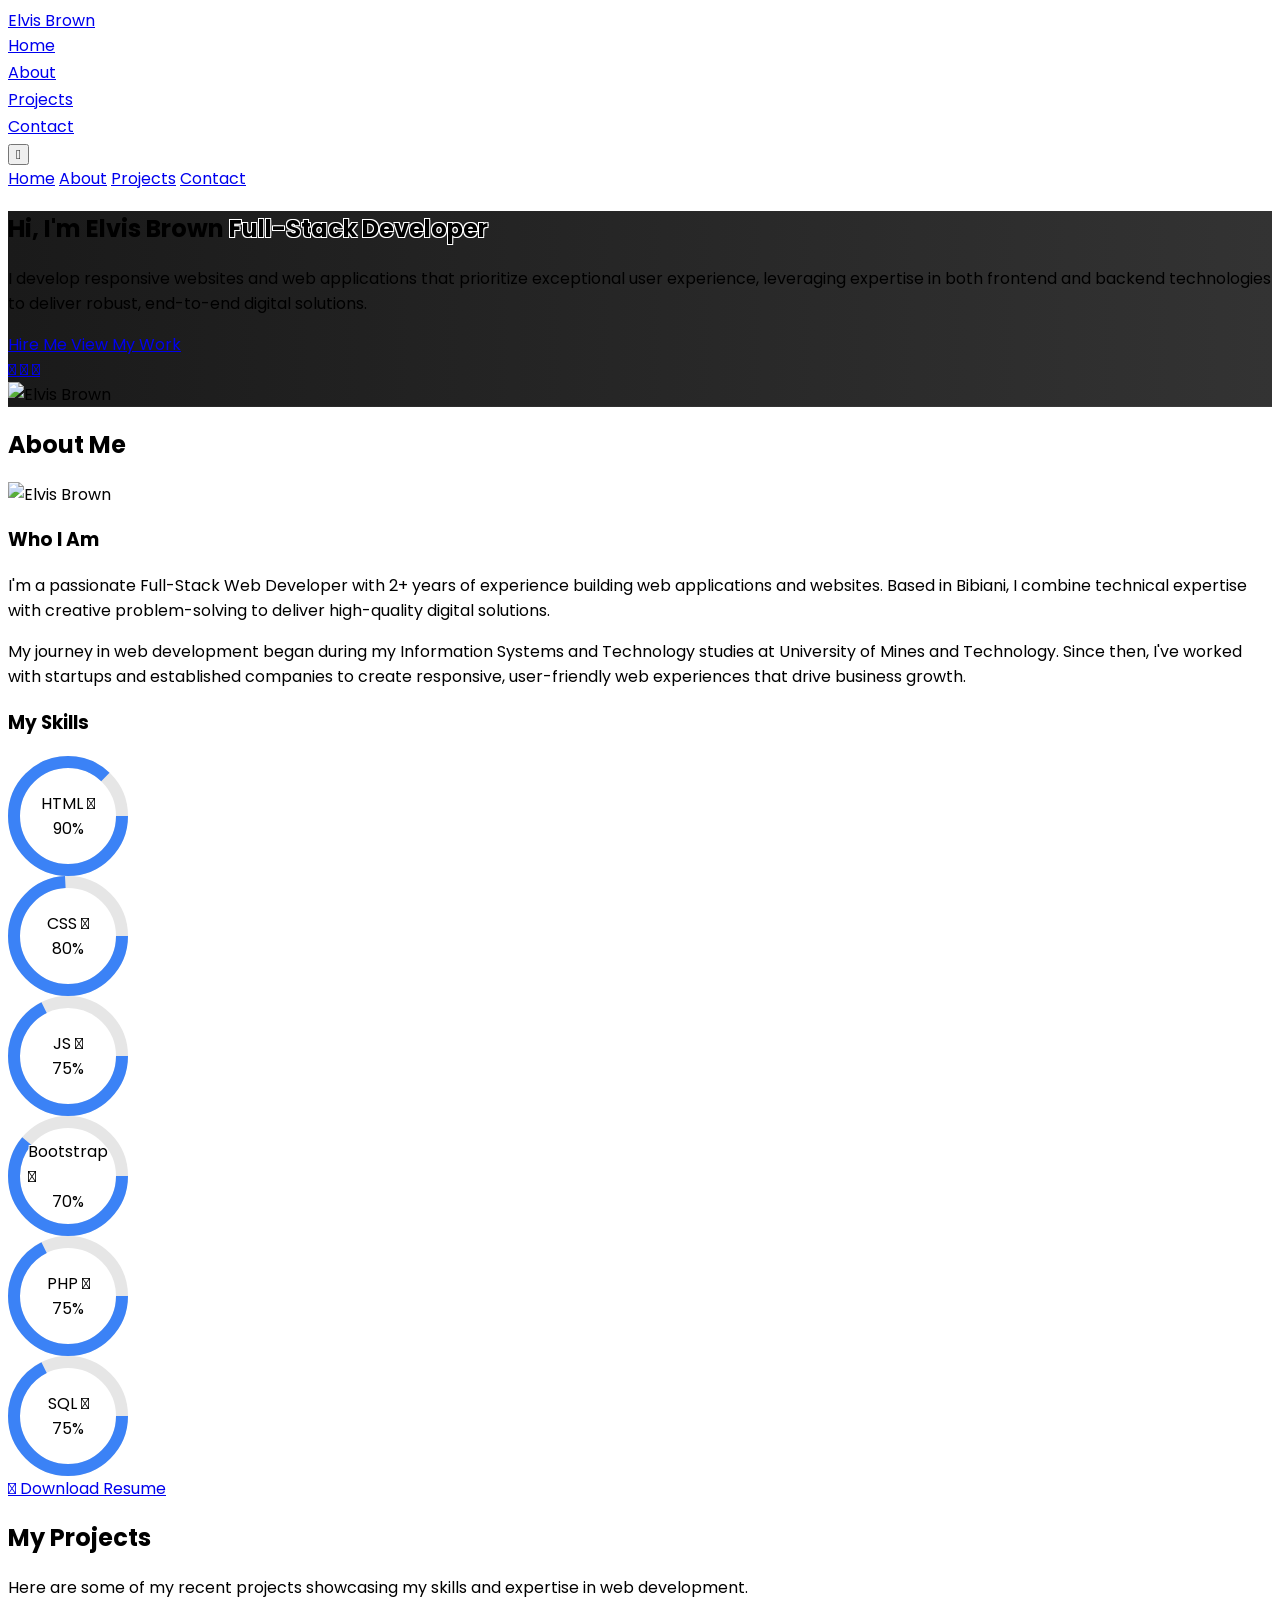
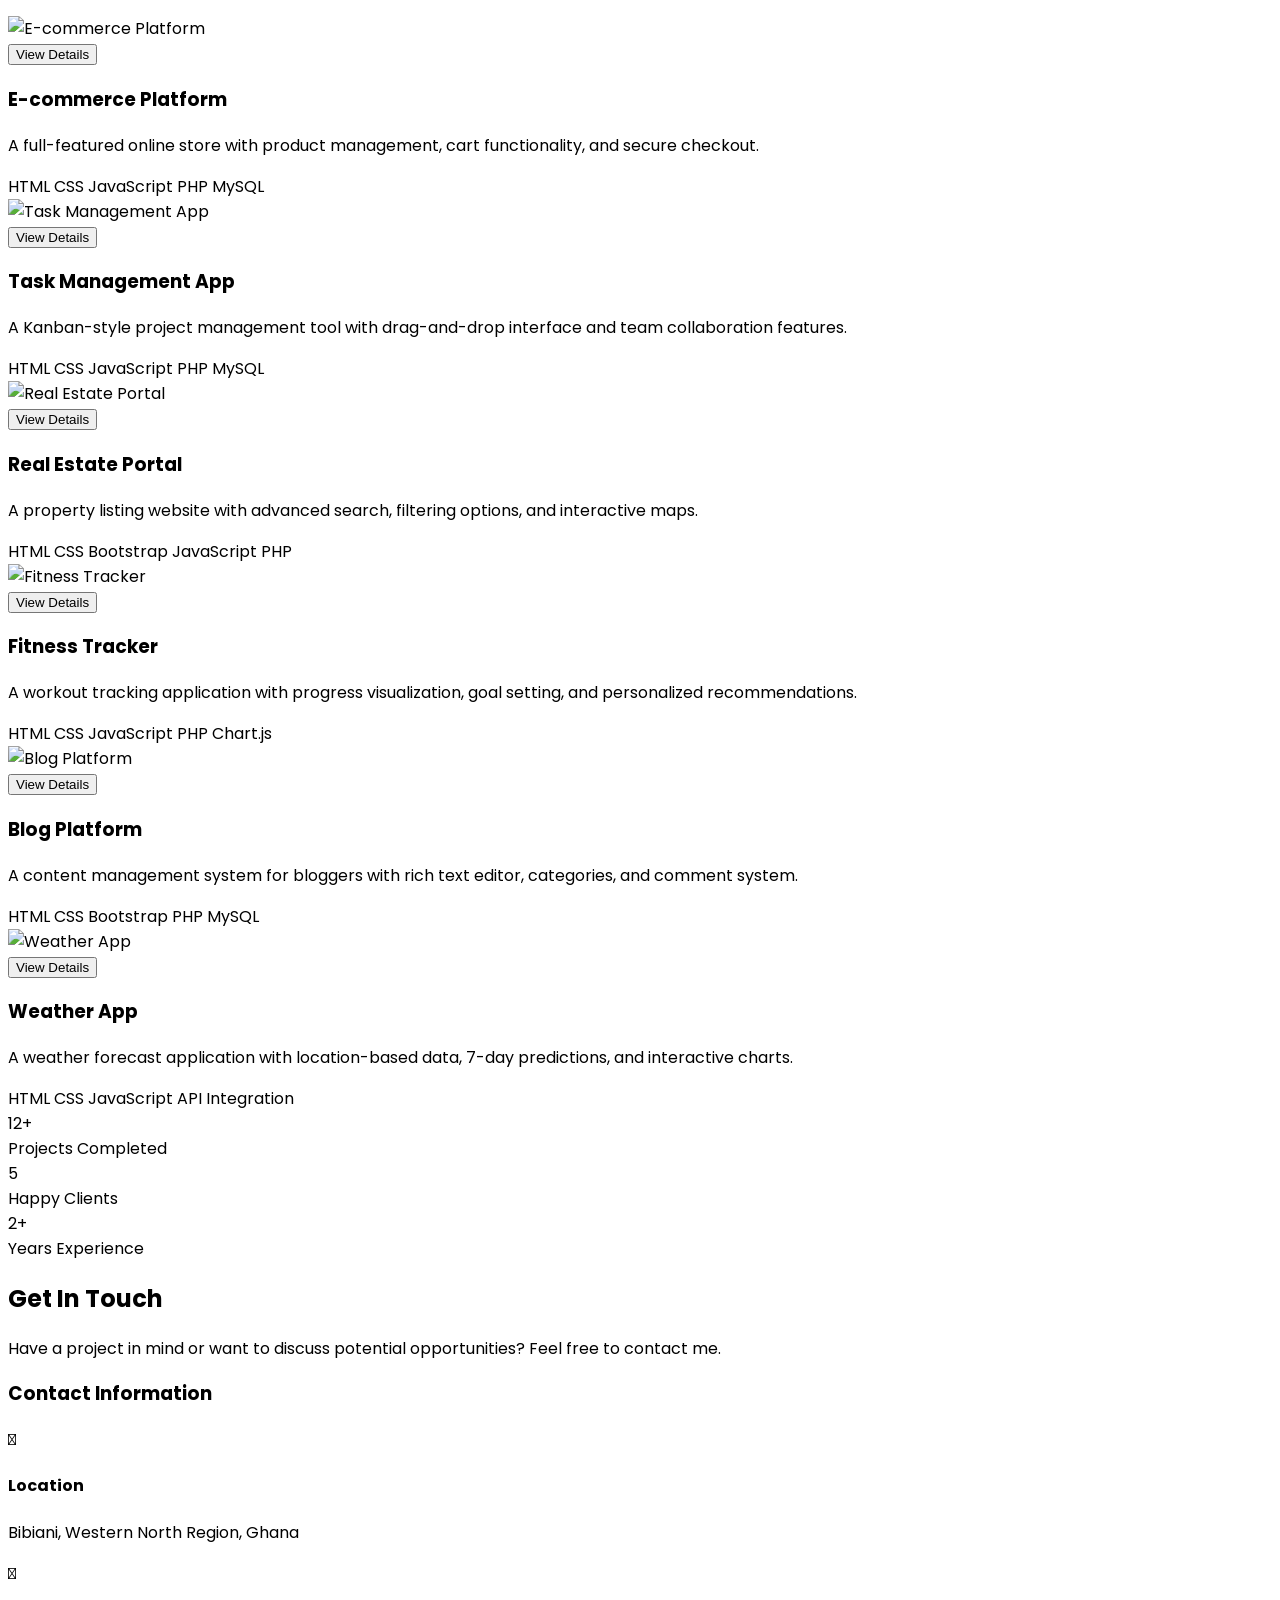
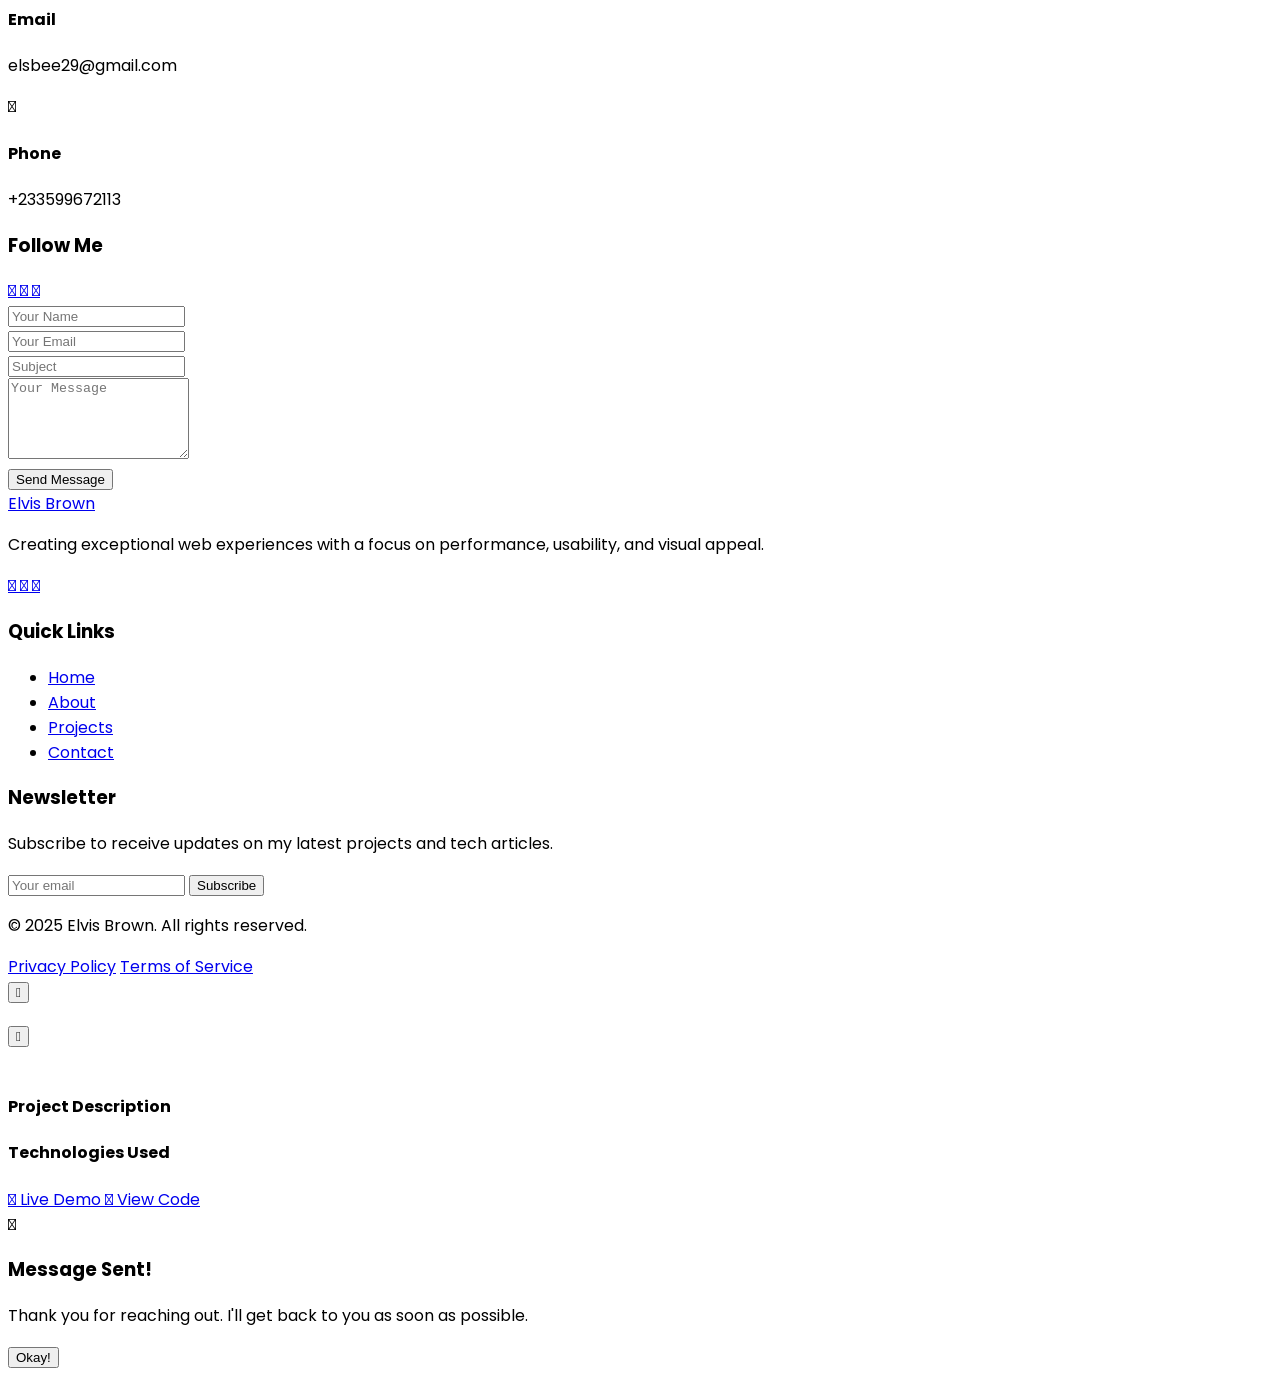
==== commit bf317baa: "index.html" ====
--- a/index.html
+++ b/index.html
@@ -4,9 +4,19 @@
 <head>
   <meta charset="UTF-8">
   <meta name="viewport" content="width=device-width, initial-scale=1.0">
+  <meta name="google-site-verification" content="CtvArHwKp01InIMjSF-zRXkp5AJMgqqza8akmEiAdCA" />
   <title>Elvis Brown - Web Developer Portfolio</title>
   <meta name="description"
     content="Professional web developer specializing in full-stack development with HTML, CSS, JavaScript, PHP and SQL">
+  <meta name="author" content="Elvis Brown">
+  <meta name="keywords" content="Elvis Brown, web developer, full-stack developer, portfolio, software engineer, ">
+
+  
+  <!-- Open Graph tags for social media sharing -->
+  <meta property="og:title" content="Elvis Brown - Web Developer Portfolio">
+  <meta property="og:description" content="Professional web developer specializing in full-stack development with HTML, CSS, JavaScript, PHP and SQL">
+  <meta property="og:url" content="https://www.elvisbrown.site">
+  <meta property="og:type" content="website">
   <link rel="preconnect" href="https://fonts.googleapis.com">
   <link rel="preconnect" href="https://fonts.gstatic.com" crossorigin>
   <link href="https://fonts.googleapis.com/css2?family=Pacifico&display=swap" rel="stylesheet">
@@ -26,7 +36,15 @@
     }
 
     .hero-bg {
-      background-image: url('https://readdy.ai/api/search-image?query=modern%20abstract%20gradient%20background%20with%20blue%20and%20purple%20tones%2C%20soft%20geometric%20shapes%2C%20professional%20and%20clean%20design%2C%20perfect%20for%20web%20developer%20portfolio%20hero%20section%2C%20minimal%20style%20with%20space%20for%20text%20on%20the%20left%20side&width=1920&height=1080&seq=1&orientation=landscape');
+      /* Option 1: Dark gray gradient (elegant and professional) */
+      background: linear-gradient(to right, #1a1a1a, #333333);
+      
+      /* Option 2: Subtle blue-gray gradient (modern and clean) */
+      /* background: linear-gradient(to right, #2c3e50, #4a5568); */
+      
+      /* Option 3: Minimal light gray (simple and clean) */
+      /* background: #f5f5f5; */
+      
       background-size: cover;
       background-position: center;
     }
@@ -179,7 +197,7 @@
     <div class="w-full md:w-1/2 px-4 md:px-6 mt-4 mt-4 md:mt-0 sm:mt-0">
       <div class="rounded-lg overflow-hidden shadow-lg w-full max-w-md mx-auto animate-fade-in mt-4 mt-4 sm:mt-0">
         <img
-          src="https://readdy.ai/api/search-image?query=professional%20portrait%20of%20a%20male%20web%20developer%20in%20his%20early%2030s%20with%20short%20brown%20hair%20and%20friendly%20smile%2C%20wearing%20casual%20business%20attire%2C%20sitting%20at%20a%20modern%20desk%20with%20computer%20screens%20showing%20code%20in%20background%2C%20warm%20lighting%2C%20professional%20photography&width=600&height=800&seq=2&orientation=portrait"
+          src="https://raw.githubusercontent.com/elvisbrown-29/portfolio/main/image/Elvis.png"
           alt="Elvis Brown" class="w-full h-auto object-cover">
       </div>
     </div>
@@ -298,7 +316,7 @@
         <div class="w-full md:w-2/5">
           <div class="rounded-lg overflow-hidden shadow-lg">
             <img
-              src="https://readdy.ai/api/search-image?query=professional%20portrait%20of%20a%20male%20web%20developer%20in%20his%20early%2030s%20with%20short%20brown%20hair%20and%20friendly%20smile%2C%20wearing%20casual%20business%20attire%2C%20sitting%20at%20a%20modern%20desk%20with%20computer%20screens%20showing%20code%20in%20background%2C%20warm%20lighting%2C%20professional%20photography&width=600&height=800&seq=2&orientation=portrait"
+              src="https://raw.githubusercontent.com/elvisbrown-29/portfolio/main/image/Elvis-about.png"
               alt="Elvis Brown" class="w-full h-auto object-cover">
           </div>
         </div>
@@ -411,7 +429,7 @@
             </div>
           </div>
           <a href="#"
-            class="px-8 py-3 bg-primary text-white font-medium rounded-button transition-all duration-300 hover:bg-primary/90 hover:shadow-lg inline-flex items-center whitespace-nowrap">
+            class="px-8 py-3 bg-gradient-to-r from-[#1a1a1a] to-[#333333] text-white font-medium rounded-button transition-all duration-300 hover:opacity-90 hover:shadow-lg inline-flex items-center whitespace-nowrap">
             <i class="ri-download-line mr-2"></i> Download Resume
           </a>
         </div>
@@ -613,9 +631,9 @@
     </div>
   </section>
   <!-- Stats Section -->
-  <section class="py-16 bg-primary text-white">
+  <section class="py-12 bg-gradient-to-r from-[#1a1a1a] to-[#333333] text-white">
     <div class="max-w-7xl mx-auto px-4 md:px-6">
-      <div class="grid grid-cols-1 md:grid-cols-3 gap-9 text-center">
+      <div class="grid grid-cols-1 md:grid-cols-3 gap-8 text-center">
         <div class="p-6">
           <div class="text-4xl font-bold mb-2">12+</div>
           <div class="text-lg font-medium">Projects Completed</div>
@@ -721,7 +739,7 @@
             <input type="text" name="_gotcha" style="display:none">
             <div class="flex items-center">
               <button type="submit" id="submit-btn"
-                class="px-8 py-3 bg-primary text-white font-medium rounded-button transition-all duration-300 hover:bg-primary/90 hover:shadow-lg whitespace-nowrap">
+                class="px-8 py-3 bg-gradient-to-r from-[#1a1a1a] to-[#333333] text-white font-medium rounded-button transition-all duration-300 hover:opacity-90 hover:shadow-lg whitespace-nowrap">
                 Send Message
               </button>
               <div id="form-status" class="ml-4 hidden"></div>
@@ -1345,17 +1363,6 @@
       }
     });
 
-    // Additional protection against DevTools
-    function detectDevTools() {
-      const widthThreshold = window.outerWidth - window.innerWidth > 160;
-      const heightThreshold = window.outerHeight - window.innerHeight > 160;
-      
-      if (widthThreshold || heightThreshold) {
-        // DevTools is likely open
-        document.body.innerHTML = 'Developer tools detected. This action is not allowed.';
-      }
-    }
-
     // Check periodically
     setInterval(detectDevTools, 1000);
 
@@ -1399,5 +1406,3 @@
     setInterval(detectDebugger, 1000);
   });
 </script>
-
-
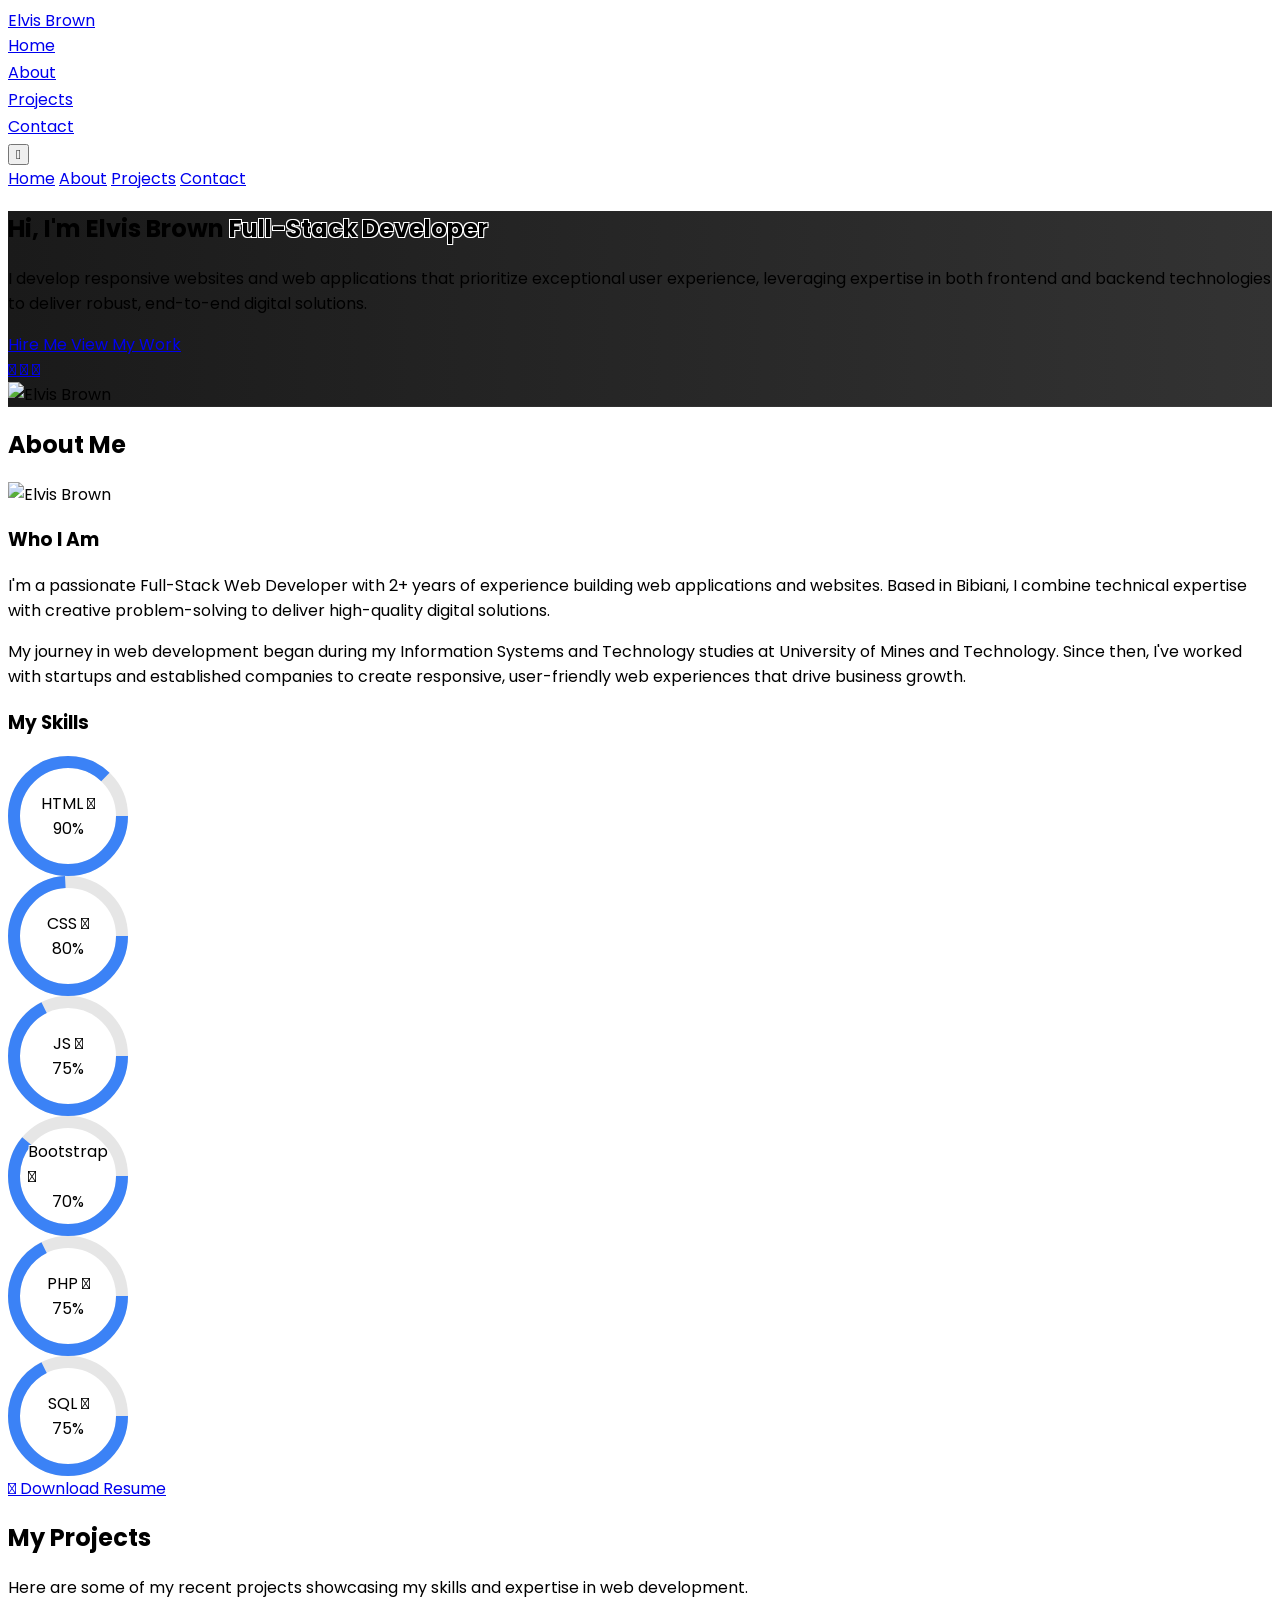
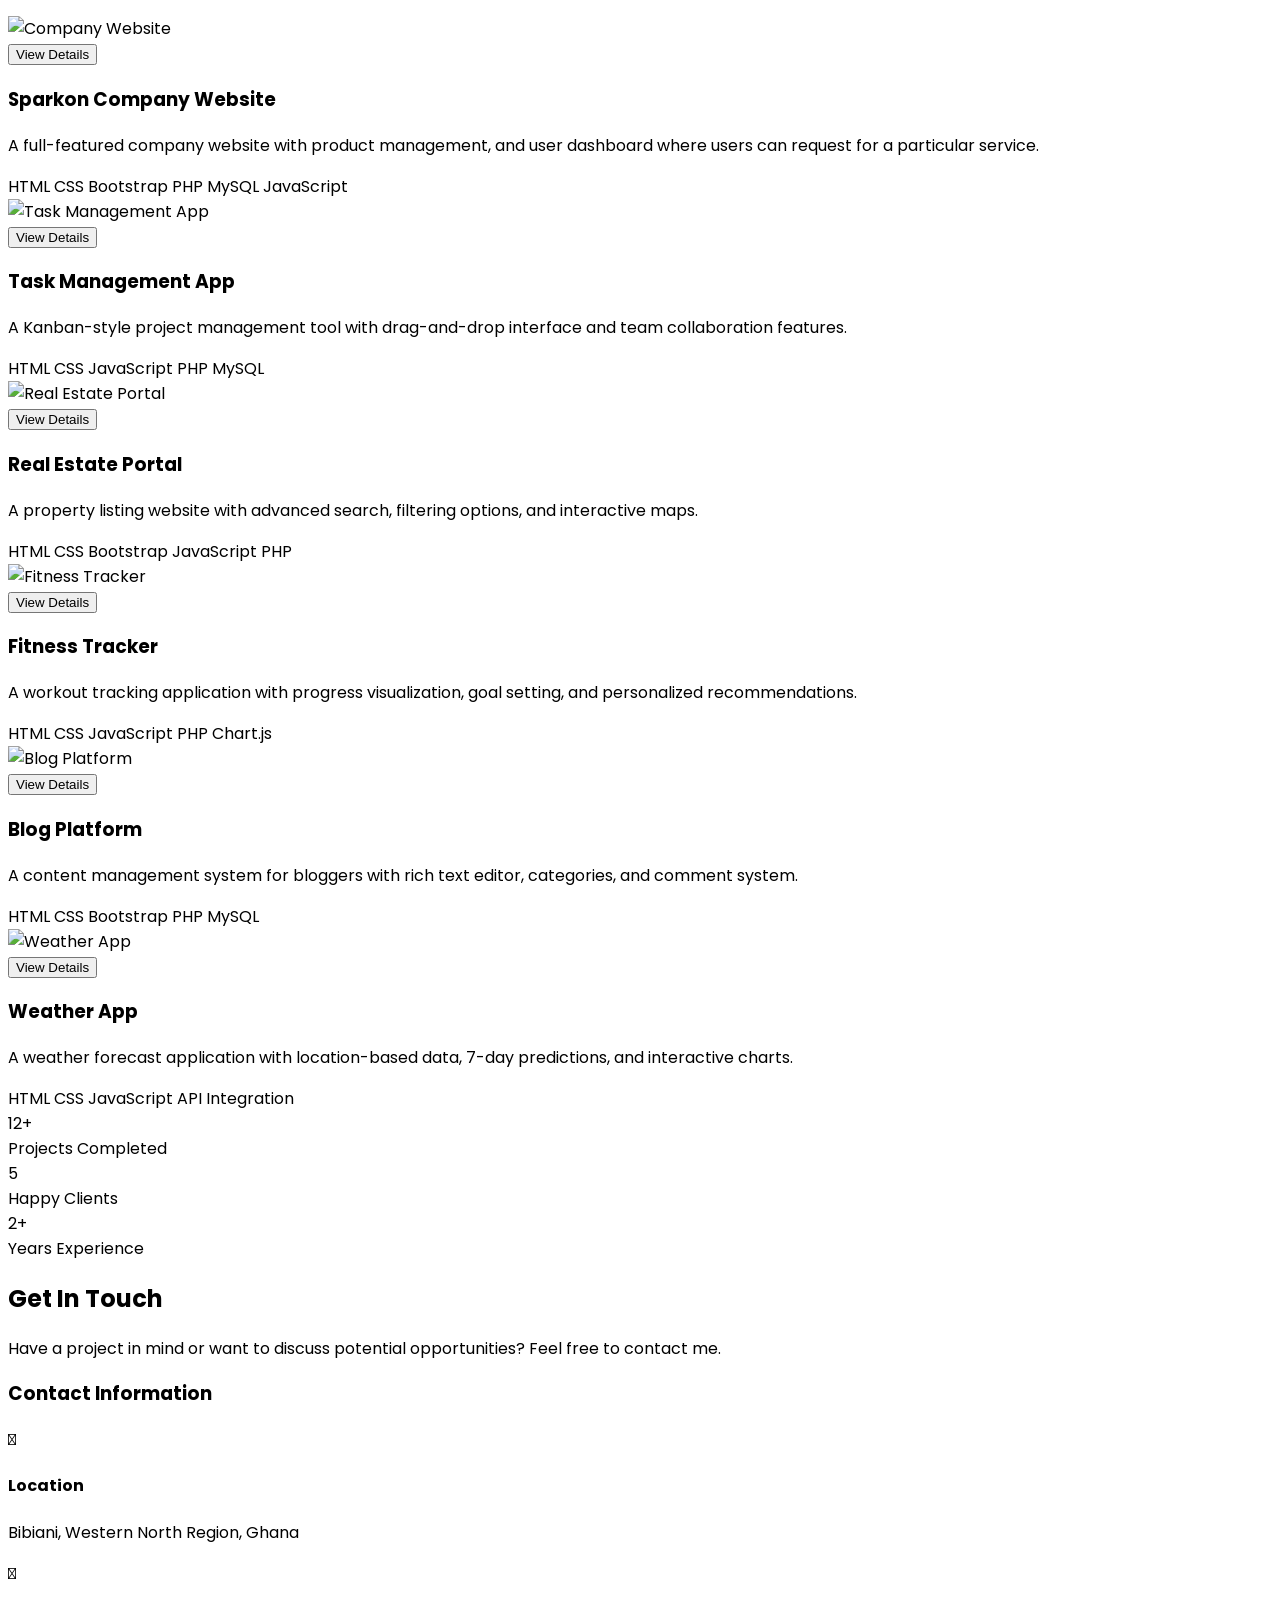
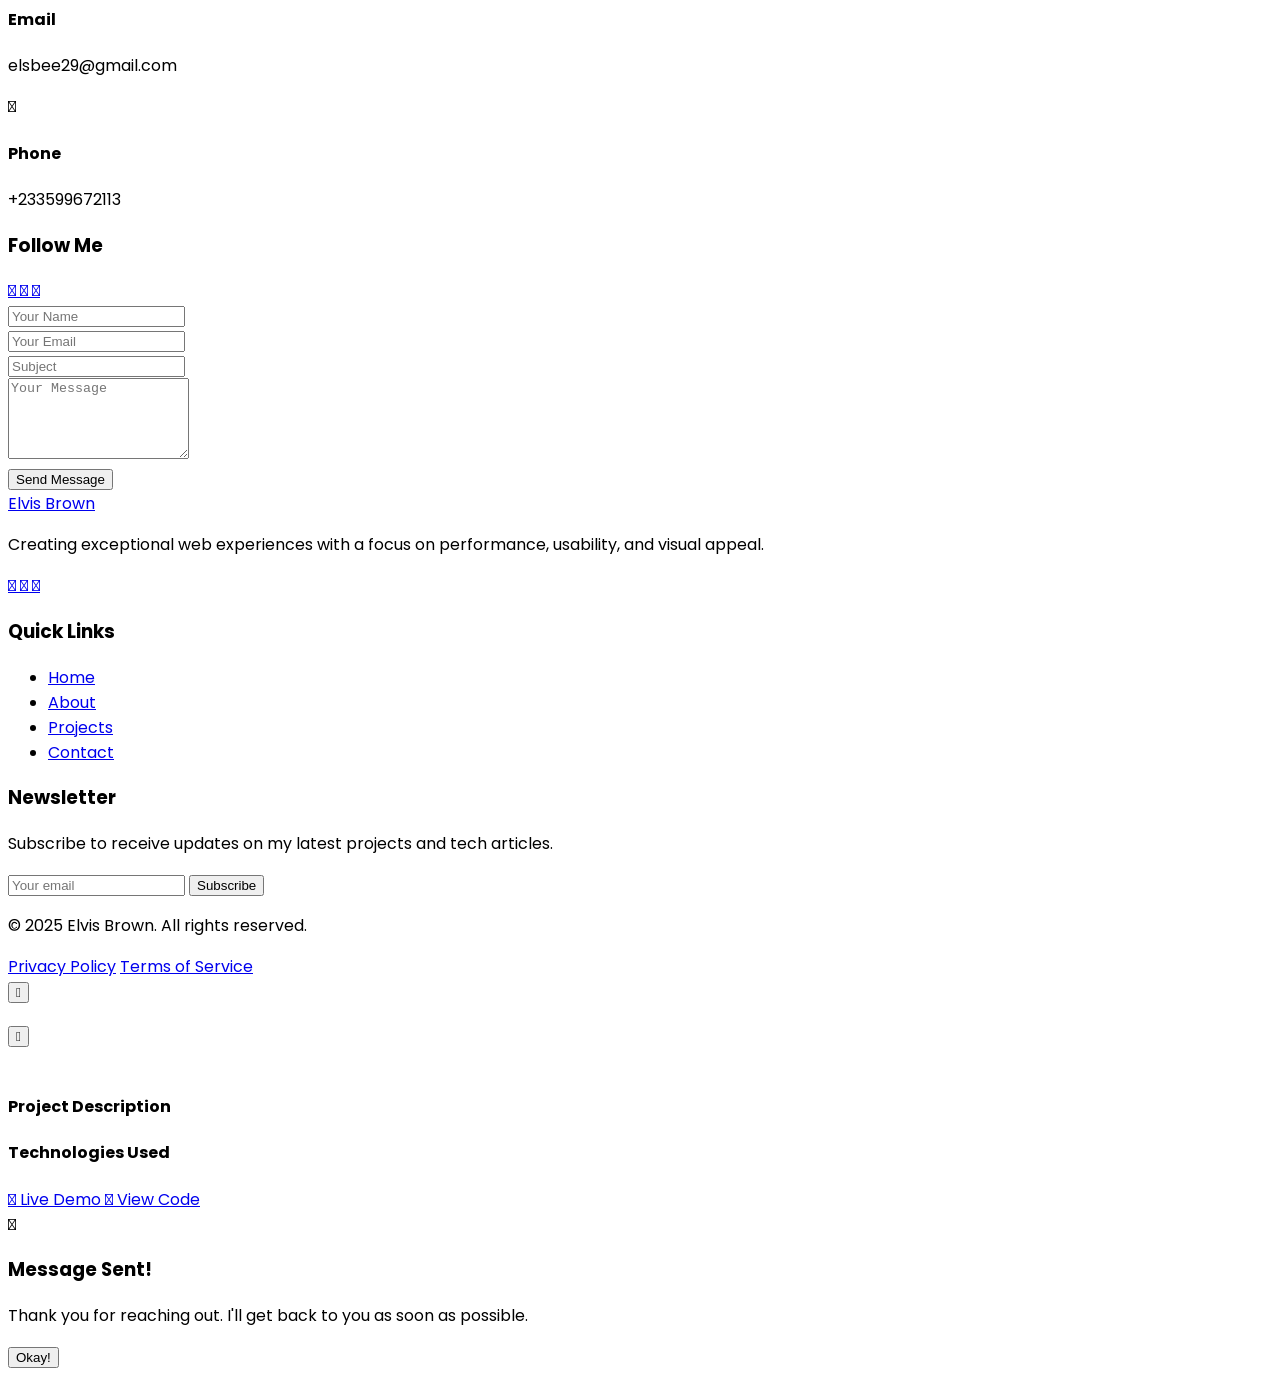
==== commit 1fabc9b4: "index.html" ====
--- a/index.html
+++ b/index.html
@@ -452,8 +452,8 @@
           class="project-card bg-white rounded-lg overflow-hidden shadow-md transition-transform duration-300 hover:shadow-xl hover:-translate-y-2">
           <div class="relative">
             <img
-              src="https://readdy.ai/api/search-image?query=e-commerce%20website%20dashboard%20interface%20with%20product%20listings%2C%20modern%20UI%20design%2C%20clean%20layout%20with%20blue%20and%20white%20color%20scheme%2C%20professional%20web%20application%20screenshot&width=600&height=400&seq=3&orientation=landscape"
-              alt="E-commerce Platform" class="w-full h-64 object-cover object-top">
+              src="https://raw.githubusercontent.com/elvisbrown-29/portfolio/main/image/sparkon.png"
+              alt="Company Website" class="w-full h-64 object-cover object-top">
             <div
               class="project-overlay absolute inset-0 bg-primary/80 opacity-0 transition-opacity duration-300 flex items-center justify-center">
               <button
@@ -464,16 +464,17 @@
             </div>
           </div>
           <div class="p-6">
-            <h3 class="text-xl font-semibold text-gray-800 mb-2">E-commerce Platform</h3>
+            <h3 class="text-xl font-semibold text-gray-800 mb-2">Sparkon Company Website</h3>
             <p class="text-gray-600 mb-4">
-              A full-featured online store with product management, cart functionality, and secure checkout.
+              A full-featured company website with product management, and user dashboard where users can request for a particular service.
             </p>
             <div class="flex flex-wrap gap-2 mb-4">
               <span class="px-3 py-1 bg-blue-100 text-blue-600 rounded-full text-sm">HTML</span>
               <span class="px-3 py-1 bg-blue-100 text-blue-600 rounded-full text-sm">CSS</span>
-              <span class="px-3 py-1 bg-blue-100 text-blue-600 rounded-full text-sm">JavaScript</span>
+              <span class="px-3 py-1 bg-blue-100 text-blue-600 rounded-full text-sm">Bootstrap</span>
               <span class="px-3 py-1 bg-blue-100 text-blue-600 rounded-full text-sm">PHP</span>
               <span class="px-3 py-1 bg-blue-100 text-blue-600 rounded-full text-sm">MySQL</span>
+              <span class="px-3 py-1 bg-blue-100 text-blue-600 rounded-full text-sm">JavaScript</span>
             </div>
           </div>
         </div>
@@ -954,12 +955,12 @@
       // Project data
       const projects = {
         1: {
-          title: 'E-commerce Platform',
-          image: 'https://readdy.ai/api/search-image?query=e-commerce%20website%20dashboard%20interface%20with%20product%20listings%2C%20modern%20UI%20design%2C%20clean%20layout%20with%20blue%20and%20white%20color%20scheme%2C%20professional%20web%20application%20screenshot&width=800&height=500&seq=9&orientation=landscape',
-          description: 'A comprehensive e-commerce solution built from the ground up. This platform includes product management, user authentication, shopping cart functionality, secure payment processing, and order tracking. The admin dashboard provides detailed analytics and inventory management capabilities. The frontend is optimized for both desktop and mobile devices, ensuring a seamless shopping experience across all platforms.',
-          technologies: ['HTML', 'CSS', 'JavaScript', 'PHP', 'MySQL', 'Bootstrap', 'jQuery', 'Stripe API'],
-          liveLink: 'https://ecommerce-demo.example.com',
-          demoAvailable: false,
+          title: 'Sparkon Company Website',
+          image: 'https://raw.githubusercontent.com/elvisbrown-29/portfolio/main/image/sparkon.png',
+          description: 'A full-featured company website with product management, and user dashboard where users can request for a particular service.',
+          technologies: ['HTML', 'CSS', 'Bootstrap', 'PHP', 'MySQL', 'JavaScript'],
+          liveLink: 'https://4102009323.ceiscy.com/sparkon/',
+          demoAvailable: true,
           githubLink: '#'
         },
         2: {
@@ -1128,12 +1129,12 @@
     // Handle Live Demo button click
     const projects = {
       1: {
-        title: 'E-commerce Platform',
-        image: 'https://readdy.ai/api/search-image?query=e-commerce%20website%20dashboard%20interface%20with%20product%20listings%2C%20modern%20UI%20design%2C%20clean%20layout%20with%20blue%20and%20white%20color%20scheme%2C%20professional%20web%20application%20screenshot&width=800&height=500&seq=9&orientation=landscape',
-        description: 'A comprehensive e-commerce solution built from the ground up. This platform includes product management, user authentication, shopping cart functionality, secure payment processing, and order tracking. The admin dashboard provides detailed analytics and inventory management capabilities. The frontend is optimized for both desktop and mobile devices, ensuring a seamless shopping experience across all platforms.',
-        technologies: ['HTML', 'CSS', 'JavaScript', 'PHP', 'MySQL', 'Bootstrap', 'jQuery', 'Stripe API'],
-        liveLink: 'https://ecommerce-demo.example.com',
-        demoAvailable: false,
+        title: 'Sparkon Company Website',
+        image: 'https://raw.githubusercontent.com/elvisbrown-29/portfolio/main/image/sparkon.png',
+        description: 'A full-featured company website with product management, and user dashboard where users can request for a particular service.',
+        technologies: ['HTML', 'CSS', 'Bootstrap', 'PHP', 'MySQL', 'JavaScript'],
+        liveLink: 'https://4102009323.ceiscy.com/sparkon/',
+        demoAvailable: true,
         githubLink: '#'
       },
       2: {
